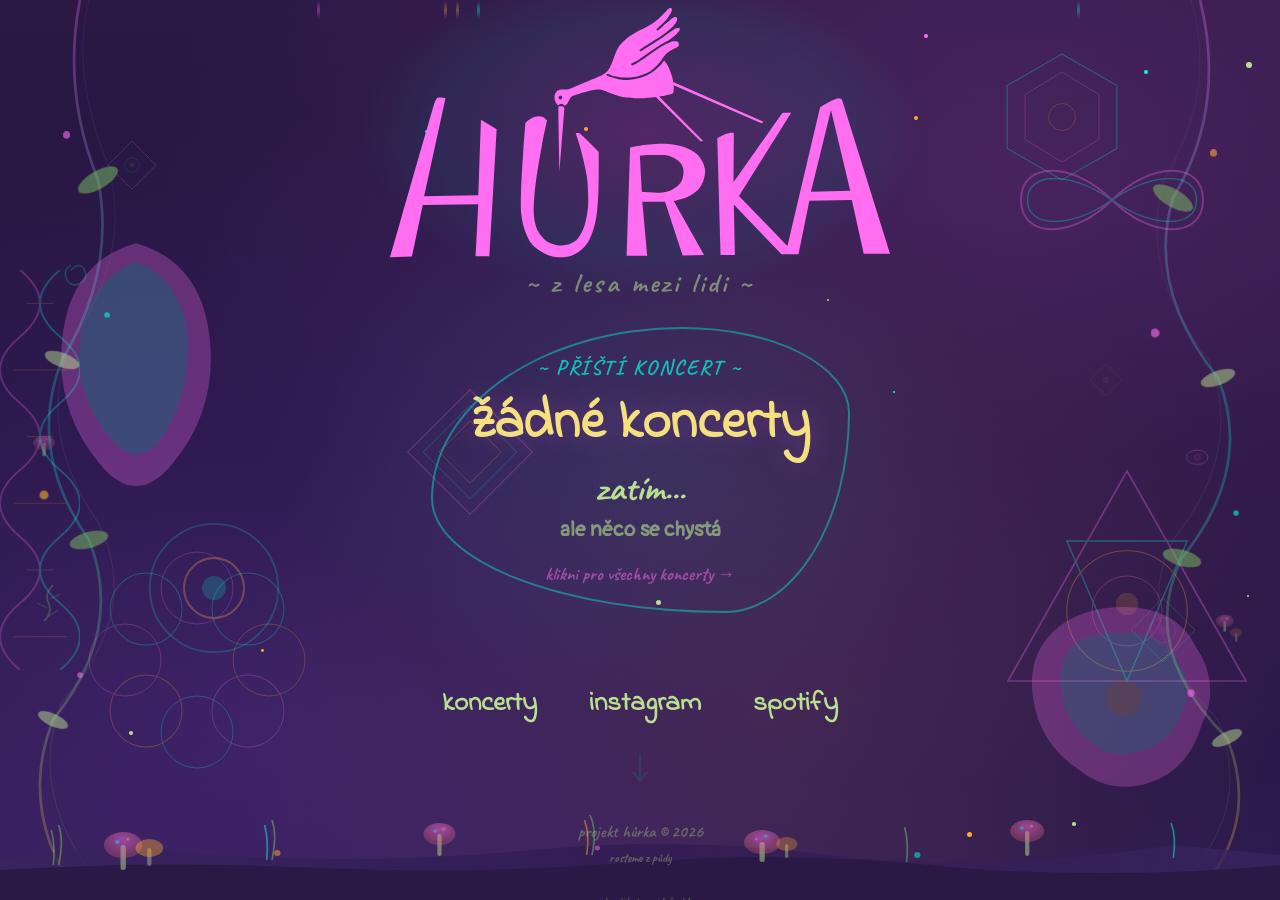
==== index.html @ 73afd03b "Add hurka.svg: Initial SVG file with detailed vector graphics" ====
<!DOCTYPE html>
<html lang="cs">
<head>
<meta charset="UTF-8">
<meta name="viewport" content="width=device-width, initial-scale=1.0">
<title>Projekt Hůrka</title>
<link rel="preconnect" href="https://fonts.googleapis.com">
<link rel="preconnect" href="https://fonts.gstatic.com" crossorigin>
<link href="https://fonts.googleapis.com/css2?family=Pangolin&family=Silkscreen&family=Caveat:wght@400;700&family=Indie+Flower&display=swap" rel="stylesheet">
<link rel="stylesheet" href="base.css">
<link rel="stylesheet" href="index.css">
</head>
<body>

<!-- Loading screen -->
<div class="page-loader" id="loader">
  <svg class="loader-eye" viewBox="0 0 60 60">
    <circle cx="30" cy="30" r="28" fill="none" stroke="#00ffe0" stroke-width="1" opacity="0.5"/>
    <path d="M30 2 A28 28 0 0 1 58 30" fill="none" stroke="#ff6ef0" stroke-width="2"/>
    <circle cx="30" cy="30" r="8" fill="#6a3db8" opacity="0.6"/>
    <circle cx="30" cy="30" r="3" fill="#f0c85a"/>
  </svg>
</div>

<!-- Background layers -->
<div class="bg-layer bg-gradient"></div>

<!-- Fireflies -->
<div class="fireflies" id="fireflies"></div>

<!-- Drips -->
<div id="drips"></div>

<!-- === HALLUCINATION LAYER (static SVGs, motion via CSS trippy-drift) === -->
<div class="hallucinations">

  <!-- Melting blob — left side -->
  <svg class="halluc halluc-blob" viewBox="0 0 120 160" style="top:25%;left:2%;width:220px;">
    <g opacity="0.28">
      <path fill="#ff6ef0" d="M60 10 Q95 20 100 60 Q105 100 80 130 Q60 155 40 130 Q15 100 20 60 Q25 20 60 10Z"/>
      <path fill="#00ffe0" opacity="0.6" d="M60 20 Q85 30 88 60 Q90 90 75 115 Q60 135 45 115 Q25 90 30 60 Q35 30 60 20Z"/>
    </g>
  </svg>

  <!-- Sacred geometry triangle — right side -->
  <svg class="halluc halluc-geometry" viewBox="0 0 200 200" style="top:50%;right:1%;width:280px;">
    <g opacity="0.3">
      <polygon points="100,15 185,165 15,165" fill="none" stroke="#ff6ef0" stroke-width="1.2"/>
      <polygon points="100,165 57,65 143,65" fill="none" stroke="#00ffe0" stroke-width="1"/>
      <circle cx="100" cy="115" r="43" fill="none" stroke="#ffaa30" stroke-width="0.8"/>
      <circle cx="100" cy="115" r="25" fill="none" stroke="#ff6ef0" stroke-width="0.6"/>
      <circle cx="100" cy="110" r="8" fill="#ffaa30" opacity="0.5"/>
    </g>
  </svg>

  <!-- Ripple rings — bottom left (keep 3 animate for the expanding ring effect — this is the signature) -->
  <svg class="halluc halluc-ripple" viewBox="0 0 200 200" style="bottom:18%;left:5%;width:300px;">
    <g opacity="0.3">
      <circle cx="100" cy="100" r="20" fill="none" stroke="#00ffe0" stroke-width="1.2">
        <animate attributeName="r" values="20;95;20" dur="8s" repeatCount="indefinite"/>
        <animate attributeName="opacity" values="0.9;0;0.9" dur="8s" repeatCount="indefinite"/>
      </circle>
      <circle cx="100" cy="100" r="20" fill="none" stroke="#ff6ef0" stroke-width="1.2">
        <animate attributeName="r" values="20;95;20" dur="8s" begin="2.6s" repeatCount="indefinite"/>
        <animate attributeName="opacity" values="0.9;0;0.9" dur="8s" begin="2.6s" repeatCount="indefinite"/>
      </circle>
      <circle cx="100" cy="100" r="20" fill="none" stroke="#ffaa30" stroke-width="1.2">
        <animate attributeName="r" values="20;95;20" dur="8s" begin="5.3s" repeatCount="indefinite"/>
        <animate attributeName="opacity" values="0.9;0;0.9" dur="8s" begin="5.3s" repeatCount="indefinite"/>
      </circle>
      <circle cx="100" cy="100" r="8" fill="#00ffe0" opacity="0.6"/>
    </g>
  </svg>

  <!-- Infinity / lemniscate — mid right (static shape) -->
  <svg class="halluc halluc-infinity" viewBox="0 0 200 100" style="top:15%;right:3%;width:260px;">
    <g opacity="0.3">
      <path fill="none" stroke="#ff6ef0" stroke-width="1.5" d="M30 50 C30 20 70 20 100 50 C130 80 170 80 170 50 C170 20 130 20 100 50 C70 80 30 80 30 50Z"/>
      <path fill="none" stroke="#00ffe0" stroke-width="1" d="M35 50 C35 28 68 28 100 50 C132 72 165 72 165 50 C165 28 132 28 100 50 C68 72 35 72 35 50Z"/>
    </g>
  </svg>

  <!-- Spirograph — center-left (static, rotation via CSS) -->
  <svg class="halluc halluc-spiro" viewBox="0 0 200 200" style="top:60%;left:6%;width:240px;">
    <g opacity="0.25">
      <circle cx="100" cy="40" r="30" fill="none" stroke="#ff6ef0" stroke-width="0.8"/>
      <circle cx="100" cy="40" r="30" fill="none" stroke="#00ffe0" stroke-width="0.8" transform="rotate(45 100 100)"/>
      <circle cx="100" cy="40" r="30" fill="none" stroke="#ffaa30" stroke-width="0.8" transform="rotate(90 100 100)"/>
      <circle cx="100" cy="40" r="30" fill="none" stroke="#ff6ef0" stroke-width="0.8" transform="rotate(135 100 100)"/>
      <circle cx="100" cy="40" r="30" fill="none" stroke="#00ffe0" stroke-width="0.8" transform="rotate(180 100 100)"/>
      <circle cx="100" cy="40" r="30" fill="none" stroke="#ffaa30" stroke-width="0.8" transform="rotate(225 100 100)"/>
      <circle cx="100" cy="40" r="30" fill="none" stroke="#ff6ef0" stroke-width="0.8" transform="rotate(270 100 100)"/>
      <circle cx="100" cy="40" r="30" fill="none" stroke="#00ffe0" stroke-width="0.8" transform="rotate(315 100 100)"/>
    </g>
  </svg>

  <!-- Hexagon — top right (static) -->
  <svg class="halluc halluc-hex" viewBox="0 0 200 200" style="top:3%;right:10%;width:180px;">
    <g opacity="0.28">
      <polygon points="100,30 161,65 161,135 100,170 39,135 39,65" fill="none" stroke="#00ffe0" stroke-width="1.2"/>
      <polygon points="100,50 141,75 141,125 100,150 59,125 59,75" fill="none" stroke="#ff6ef0" stroke-width="0.9"/>
      <circle cx="100" cy="100" r="15" fill="none" stroke="#ffaa30" stroke-width="0.8"/>
    </g>
  </svg>

  <!-- DNA helix — far left (static) -->
  <svg class="halluc halluc-dna" viewBox="0 0 60 300" style="top:30%;left:0%;width:80px;">
    <g opacity="0.25">
      <path fill="none" stroke="#ff6ef0" stroke-width="1.5" d="M15 0 Q45 25 15 50 Q-15 75 15 100 Q45 125 15 150 Q-15 175 15 200 Q45 225 15 250 Q-15 275 15 300"/>
      <path fill="none" stroke="#00ffe0" stroke-width="1.5" d="M45 0 Q15 25 45 50 Q75 75 45 100 Q15 125 45 150 Q75 175 45 200 Q15 225 45 250 Q75 275 45 300"/>
      <line x1="20" y1="25" x2="40" y2="25" stroke="#ffaa30" stroke-width="0.8" opacity="0.7"/>
      <line x1="10" y1="75" x2="50" y2="75" stroke="#ffaa30" stroke-width="0.8" opacity="0.7"/>
      <line x1="20" y1="125" x2="40" y2="125" stroke="#ffaa30" stroke-width="0.8" opacity="0.7"/>
      <line x1="10" y1="175" x2="50" y2="175" stroke="#ffaa30" stroke-width="0.8" opacity="0.7"/>
      <line x1="20" y1="225" x2="40" y2="225" stroke="#ffaa30" stroke-width="0.8" opacity="0.7"/>
      <line x1="10" y1="275" x2="50" y2="275" stroke="#ffaa30" stroke-width="0.8" opacity="0.7"/>
    </g>
  </svg>

  <!-- Amoeba — bottom right (static) -->
  <svg class="halluc halluc-amoeba" viewBox="0 0 200 200" style="bottom:8%;right:2%;width:260px;">
    <g opacity="0.25">
      <path fill="#ff6ef0" d="M100 30 Q140 30 155 60 Q175 90 160 120 Q150 155 120 165 Q90 175 65 155 Q35 135 30 100 Q25 65 50 45 Q70 30 100 30Z"/>
      <path fill="#00ffe0" opacity="0.5" d="M100 50 Q130 50 140 70 Q155 90 145 110 Q135 135 115 140 Q90 148 75 135 Q55 118 52 95 Q48 72 62 58 Q78 48 100 50Z"/>
      <circle cx="100" cy="100" r="14" fill="#ffaa30" opacity="0.5"/>
    </g>
  </svg>

  <!-- Concentric diamonds — mid area (static) -->
  <svg class="halluc halluc-diamonds" viewBox="0 0 200 200" style="top:38%;left:50%;width:220px;margin-left:-280px;">
    <g opacity="0.25">
      <rect x="60" y="60" width="80" height="80" fill="none" stroke="#ff6ef0" stroke-width="1" transform="rotate(45 100 100)"/>
      <rect x="70" y="70" width="60" height="60" fill="none" stroke="#00ffe0" stroke-width="0.8" transform="rotate(45 100 100)"/>
      <rect x="80" y="80" width="40" height="40" fill="none" stroke="#ffaa30" stroke-width="0.8" transform="rotate(45 100 100)"/>
    </g>
  </svg>

</div>

<!-- Third eyes (static shapes, rotation via CSS spiralSpin) -->
<div class="third-eye" style="top: 15%; left: 8%;">
  <svg width="60" height="60" viewBox="0 0 50 50">
    <path d="M25 5 Q35 15 45 25 Q35 35 25 45 Q15 35 5 25 Q15 15 25 5Z" fill="none" stroke="#ff6ef0" stroke-width="0.8"/>
    <circle cx="25" cy="25" r="6" fill="none" stroke="#00ffe0" stroke-width="0.5"/>
    <circle cx="25" cy="25" r="2" fill="#ffaa30" opacity="0.5"/>
  </svg>
</div>

<div class="third-eye" style="bottom: 25%; right: 6%;">
  <svg width="80" height="80" viewBox="0 0 50 50" style="animation-direction: reverse;">
    <path d="M25 5 Q35 15 45 25 Q35 35 25 45 Q15 35 5 25 Q15 15 25 5Z" fill="none" stroke="#00ffe0" stroke-width="0.6"/>
    <circle cx="25" cy="25" r="8" fill="none" stroke="#ff6ef0" stroke-width="0.4"/>
    <circle cx="25" cy="25" r="3" fill="#ff6ef0" opacity="0.35"/>
  </svg>
</div>

<div class="third-eye" style="top: 40%; right: 12%;">
  <svg width="40" height="40" viewBox="0 0 50 50">
    <path d="M25 5 Q35 15 45 25 Q35 35 25 45 Q15 35 5 25 Q15 15 25 5Z" fill="none" stroke="#ffaa30" stroke-width="0.5"/>
    <circle cx="25" cy="25" r="4" fill="#ffaa30" opacity="0.3"/>
  </svg>
</div>

<!-- Vine SVGs (static shapes, sway via CSS) -->
<div class="vine-container vine-left">
  <svg viewBox="0 0 200 1000" xmlns="http://www.w3.org/2000/svg" style="width:100%;height:100%">
    <defs>
      <linearGradient id="vineGrad1" x1="0%" y1="0%" x2="0%" y2="100%">
        <stop offset="0%" stop-color="#ff6ef0" stop-opacity="0.5"/>
        <stop offset="50%" stop-color="#00ffe0" stop-opacity="0.4"/>
        <stop offset="100%" stop-color="#ffaa30" stop-opacity="0.5"/>
      </linearGradient>
      <linearGradient id="vineGrad2" x1="0%" y1="0%" x2="0%" y2="100%">
        <stop offset="0%" stop-color="#6a3db8" stop-opacity="0.4"/>
        <stop offset="100%" stop-color="#7ac460" stop-opacity="0.3"/>
      </linearGradient>
      <radialGradient id="mushGlow" cx="50%" cy="30%" r="60%">
        <stop offset="0%" stop-color="#ff6ef0" stop-opacity="0.6"/>
        <stop offset="100%" stop-color="#e8667a" stop-opacity="0.3"/>
      </radialGradient>
    </defs>
    <path d="M100 0 Q80 100 120 200 Q140 300 80 400 Q40 500 110 600 Q150 700 70 800 Q30 900 100 1000" fill="none" stroke="url(#vineGrad1)" stroke-width="3" opacity="0.6"/>
    <path d="M110 0 Q90 80 130 180 Q160 280 90 380 Q50 480 120 580 Q170 680 80 780 Q40 880 120 980" fill="none" stroke="url(#vineGrad2)" stroke-width="1.5" opacity="0.4"/>
    <g opacity="0.5">
      <ellipse cx="120" cy="200" rx="25" ry="10" fill="#7ac460" transform="rotate(-30 120 200)"/>
      <ellipse cx="80" cy="400" rx="20" ry="8" fill="#b8e090" transform="rotate(20 80 400)"/>
      <ellipse cx="110" cy="600" rx="22" ry="9" fill="#7ac460" transform="rotate(-15 110 600)"/>
      <ellipse cx="70" cy="800" rx="18" ry="7" fill="#b8e090" transform="rotate(25 70 800)"/>
    </g>
    <g opacity="0.6">
      <circle cx="85" cy="150" r="4" fill="#ff6ef0"/>
      <circle cx="130" cy="350" r="3" fill="#00ffe0"/>
      <circle cx="60" cy="550" r="5" fill="#ffaa30"/>
      <circle cx="100" cy="750" r="3" fill="#ff6ef0"/>
    </g>
    <g opacity="0.6" transform="translate(50, 480)">
      <rect x="8" y="12" width="4" height="15" rx="2" fill="#b8e090" opacity="0.6"/>
      <ellipse cx="10" cy="12" rx="12" ry="8" fill="url(#mushGlow)"/>
      <circle cx="6" cy="10" r="1.5" fill="#00ffe0" opacity="0.5"/>
      <circle cx="13" cy="8" r="1" fill="#ffaa30" opacity="0.5"/>
    </g>
    <path d="M90 300 Q100 290 105 300 Q110 310 100 315 Q90 320 85 310 Q80 300 90 295" fill="none" stroke="#00ffe0" stroke-width="1" opacity="0.4"/>
    <g opacity="0.4" transform="translate(60,650)">
      <path d="M0 40 Q10 30 5 20 Q0 10 10 0" fill="none" stroke="#7ac460" stroke-width="1.5"/>
      <path d="M5 35 L15 28" fill="none" stroke="#7ac460" stroke-width="0.8"/>
      <path d="M3 25 L-8 20" fill="none" stroke="#7ac460" stroke-width="0.8"/>
      <path d="M7 15 L18 10" fill="none" stroke="#7ac460" stroke-width="0.8"/>
    </g>
  </svg>
</div>

<div class="vine-container vine-right">
  <svg viewBox="0 0 200 1000" xmlns="http://www.w3.org/2000/svg" style="width:100%;height:100%">
    <path d="M100 0 Q130 120 70 220 Q40 320 120 420 Q160 520 80 620 Q30 720 130 820 Q170 920 90 1000" fill="none" stroke="url(#vineGrad1)" stroke-width="3" opacity="0.6"/>
    <path d="M90 0 Q120 100 60 200 Q30 300 110 400 Q150 500 70 600 Q20 700 120 800 Q160 900 80 980" fill="none" stroke="url(#vineGrad2)" stroke-width="1.5" opacity="0.35"/>
    <g opacity="0.5">
      <ellipse cx="70" cy="220" rx="25" ry="10" fill="#7ac460" transform="rotate(30 70 220)"/>
      <ellipse cx="120" cy="420" rx="20" ry="8" fill="#b8e090" transform="rotate(-20 120 420)"/>
      <ellipse cx="80" cy="620" rx="22" ry="9" fill="#7ac460" transform="rotate(15 80 620)"/>
      <ellipse cx="130" cy="820" rx="18" ry="7" fill="#b8e090" transform="rotate(-25 130 820)"/>
    </g>
    <g opacity="0.6">
      <circle cx="115" cy="170" r="4" fill="#ffaa30"/>
      <circle cx="50" cy="370" r="5" fill="#ff6ef0"/>
      <circle cx="140" cy="570" r="3" fill="#00ffe0"/>
      <circle cx="90" cy="770" r="4" fill="#ff6ef0"/>
    </g>
    <g opacity="0.6" transform="translate(120, 680)">
      <rect x="6" y="10" width="3" height="12" rx="1.5" fill="#b8e090" opacity="0.6"/>
      <ellipse cx="7.5" cy="10" rx="10" ry="7" fill="url(#mushGlow)"/>
      <circle cx="4" cy="8" r="1" fill="#00ffe0" opacity="0.5"/>
      <circle cx="10" cy="7" r="1.5" fill="#ffaa30" opacity="0.5"/>
    </g>
    <g opacity="0.4" transform="translate(135, 695)">
      <rect x="4" y="8" width="2.5" height="10" rx="1" fill="#b8e090" opacity="0.6"/>
      <ellipse cx="5" cy="8" rx="7" ry="5" fill="#ffaa30" opacity="0.35"/>
    </g>
    <g opacity="0.3" transform="translate(85, 500)">
      <ellipse cx="12" cy="8" rx="12" ry="8" fill="none" stroke="#ff6ef0" stroke-width="1"/>
      <circle cx="12" cy="8" r="4" fill="#ff6ef0" opacity="0.3"/>
      <circle cx="12" cy="8" r="1.5" fill="#2a1845"/>
    </g>
  </svg>
</div>

<!-- Bottom mushroom garden (static) -->
<div class="mushroom-garden">
  <svg viewBox="0 0 1200 120" xmlns="http://www.w3.org/2000/svg" preserveAspectRatio="none" style="width:100%;height:100%;display:block">
    <defs>
      <radialGradient id="mushGlow2" cx="50%" cy="30%" r="60%">
        <stop offset="0%" stop-color="#ff6ef0" stop-opacity="0.5"/>
        <stop offset="100%" stop-color="#e8667a" stop-opacity="0.3"/>
      </radialGradient>
      <linearGradient id="groundGrad" x1="0%" y1="0%" x2="100%" y2="0%">
        <stop offset="0%" stop-color="#3a2560" stop-opacity="0.8"/>
        <stop offset="50%" stop-color="#2e1a50" stop-opacity="0.7"/>
        <stop offset="100%" stop-color="#3a2560" stop-opacity="0.8"/>
      </linearGradient>
    </defs>
    <path d="M0 80 Q100 60 200 75 Q350 85 500 70 Q650 55 800 78 Q950 90 1100 65 L1200 75 L1200 120 L0 120Z" fill="url(#groundGrad)"/>
    <path d="M0 90 Q150 80 300 88 Q450 95 600 82 Q750 70 900 88 Q1050 100 1200 85 L1200 120 L0 120Z" fill="#2a1845"/>
    <g transform="translate(100, 50)">
      <rect x="13" y="15" width="5" height="25" rx="2.5" fill="#b8e090" opacity="0.5"/>
      <ellipse cx="15.5" cy="15" rx="18" ry="13" fill="url(#mushGlow2)"/>
      <circle cx="10" cy="12" r="2" fill="#00ffe0" opacity="0.4"/>
      <circle cx="20" cy="9" r="1.5" fill="#ffaa30" opacity="0.4"/>
    </g>
    <g transform="translate(130, 58)">
      <rect x="8" y="10" width="4" height="18" rx="2" fill="#b8e090" opacity="0.4"/>
      <ellipse cx="10" cy="10" rx="13" ry="9" fill="#ffaa30" opacity="0.4"/>
    </g>
    <g transform="translate(400, 42)">
      <rect x="10" y="12" width="4" height="22" rx="2" fill="#b8e090" opacity="0.5"/>
      <ellipse cx="12" cy="12" rx="15" ry="11" fill="url(#mushGlow2)"/>
      <circle cx="8" cy="9" r="1.5" fill="#00ffe0" opacity="0.4"/>
      <circle cx="16" cy="7" r="2" fill="#ffaa30" opacity="0.3"/>
    </g>
    <g transform="translate(700, 48)">
      <rect x="12" y="14" width="5" height="20" rx="2.5" fill="#b8e090" opacity="0.5"/>
      <ellipse cx="14.5" cy="14" rx="17" ry="12" fill="url(#mushGlow2)"/>
      <circle cx="9" cy="11" r="1.5" fill="#ff6ef0" opacity="0.4"/>
      <circle cx="18" cy="8" r="2" fill="#00ffe0" opacity="0.3"/>
    </g>
    <g transform="translate(730, 56)">
      <rect x="6" y="8" width="3" height="14" rx="1.5" fill="#b8e090" opacity="0.4"/>
      <ellipse cx="7.5" cy="8" rx="10" ry="7" fill="#ffaa30" opacity="0.3"/>
    </g>
    <g transform="translate(950, 38)">
      <rect x="11" y="13" width="4" height="25" rx="2" fill="#b8e090" opacity="0.5"/>
      <ellipse cx="13" cy="13" rx="16" ry="11" fill="url(#mushGlow2)"/>
      <circle cx="8" cy="10" r="2" fill="#00ffe0" opacity="0.3"/>
      <circle cx="17" cy="8" r="1.5" fill="#ffaa30" opacity="0.4"/>
    </g>
    <g fill="none" stroke-width="1.5" opacity="0.5">
      <path d="M50 85 Q52 65 48 50" stroke="#7ac460"/>
      <path d="M55 85 Q60 60 55 45" stroke="#7ac460"/>
      <path d="M250 80 Q252 60 248 45" stroke="#00ffe0"/>
      <path d="M255 80 Q260 55 255 40" stroke="#7ac460"/>
      <path d="M550 75 Q553 55 548 40" stroke="#ffaa30"/>
      <path d="M555 75 Q560 50 553 35" stroke="#7ac460"/>
      <path d="M850 82 Q852 62 848 47" stroke="#7ac460"/>
      <path d="M1100 78 Q1103 58 1098 43" stroke="#00ffe0"/>
    </g>
    <g opacity="0.5">
      <circle cx="260" cy="73" r="3" fill="#ffaa30"/>
      <circle cx="560" cy="68" r="2.5" fill="#ff6ef0"/>
      <circle cx="860" cy="75" r="3" fill="#00ffe0"/>
    </g>
  </svg>
</div>

<!-- MAIN CONTENT -->
<div class="main-content">
  <!-- Decorative top SVG (static) -->
  <svg class="decorative-top" width="140" height="50" viewBox="0 0 140 50" style="opacity:0.35; animation: fadeInUp 1s ease-out;">
    <path d="M10 25 Q35 8 70 25 Q105 42 130 25" fill="none" stroke="#ff6ef0" stroke-width="1.5"/>
    <circle cx="70" cy="25" r="4" fill="none" stroke="#00ffe0" stroke-width="0.8"/>
    <circle cx="70" cy="25" r="2" fill="#ffaa30" opacity="0.5"/>
    <path d="M30 18 Q35 12 40 18" fill="none" stroke="#6a3db8" stroke-width="1"/>
    <path d="M100 18 Q105 12 110 18" fill="none" stroke="#6a3db8" stroke-width="1"/>
  </svg>

  <!-- Logo -->
  <div class="logo-wrapper">
    <div class="logo-glow"></div>
    <svg class="logo-svg" viewBox="0 0 1847 922" xmlns="http://www.w3.org/2000/svg" fill-rule="evenodd" role="img" aria-label="Projekt Hůrka">
      <g transform="translate(-102,-368.968)">
        <path d="M989,884L976,1284L1052,1284L1034,1085L1118,1085L1183,1283L1262,1281L1150,1082C1150,1082 1188.167,1072.833 1203,1066C1216.269,1059.887 1230.5,1048.669 1239,1041C1245.39,1035.234 1250.02,1027.615 1254,1019.984C1258,1012.314 1261,1003.148 1263,994.984C1264.917,987.158 1266.483,979.042 1266,971C1265.5,962.669 1263.247,953.28 1260,945C1256.667,936.5 1251.333,927 1246,920C1240.998,913.435 1234.695,907.826 1228,903C1220.833,897.833 1211.667,893 1203,889C1194.333,885 1185.276,881.464 1176,879C1165.333,876.167 1151.505,873.087 1139,872C1123.667,870.667 1100.667,870.5 1084,871C1068.948,871.452 1053.92,872.958 1039,875C1023.167,877.167 989,884 989,884ZM1025,914L1032,1048C1032,1048 1078.833,1052 1097,1051C1111.948,1050.177 1127.667,1048.5 1141,1042C1154.333,1035.5 1169.5,1024.5 1177,1012C1184.5,999.5 1187.167,979.667 1186,967C1184.933,955.421 1178.376,944.066 1170,936C1161,927.333 1141.667,919 1132,915C1125.771,912.422 1118.735,912.285 1112,912C1100.167,911.5 1075.5,911.667 1061,912C1048.985,912.276 1025,914 1025,914Z"/>
        <path d="M602,794C602,794 597,859.5 595,888C593.199,913.658 591.463,939.321 590,965C588.5,991.333 586.667,1019.833 586,1046C585.355,1071.325 584.167,1099.5 586,1122C587.625,1141.939 591.333,1162.5 597,1181C602.551,1199.122 610.5,1219 620,1233C628.739,1245.878 641.833,1256.5 654,1265C665.854,1273.282 679.5,1279.833 693,1284C706.5,1288.167 721.167,1290.333 735,1290C748.833,1289.667 763.333,1287 776,1282C788.667,1277 800.774,1269.237 811,1260C821.333,1250.667 831.242,1238.797 838,1226C845.833,1211.167 853.167,1188.833 858,1171C862.602,1154.022 865.116,1136.49 867,1119C869.333,1097.333 871.07,1067.037 872,1041C873,1013 872.833,974.5 873,951C873.121,934 873,900 873,900C873,900 818.833,845.5 806,834C803.408,831.678 799,831.5 796,831C793.37,830.562 788,831 788,831C788,831 800.711,869.46 806,889C812,911.167 819.667,942.833 824,964C827.517,981.181 830.634,998.516 832,1016C833.667,1037.333 834.667,1071 834,1092C833.467,1108.778 830.833,1126.833 828,1142C825.402,1155.909 821,1172 817,1183C813.79,1191.827 809.167,1200.167 804,1208C798.833,1215.833 793.167,1224.167 786,1230C778.833,1235.833 761,1243 761,1243C761,1243 745.667,1245.833 738,1246C730.333,1246.167 722.527,1245.602 715,1244C707.167,1242.333 698.476,1239.901 691,1236C683.333,1232 675.412,1226.412 669,1220C662,1213 654.167,1203.5 649,1194C643.833,1184.5 640.477,1173.681 638,1163C635.333,1151.5 633.408,1137.769 633,1125C632.5,1109.333 633.626,1087.628 635,1069C636.5,1048.667 638.807,1024.892 642,1003C646.667,971 656.333,913.5 663,877C668.685,845.875 682,784 682,784C682,784 671.5,774.5 666,772C660.762,769.619 654.746,768.689 649,769C642.833,769.333 635,771.5 629,774C623.194,776.419 617.5,780.667 613,784C609.018,786.95 602,794 602,794Z"/>
        <path d="M307,702C307,702 290.5,699.667 285,700C280.98,700.244 276.516,700.855 274,704C270.667,708.167 267.059,716.985 265,724C236.333,821.667 102,1290 102,1290L183,1287L223,1097L428,1094L418,1286L469,1286L496,817L438,782L428,1061L228,1064L307,702Z"/>
        <path d="M1311,850L1323,1281L1376,1281L1372,1095L1548,1279L1611,1279L1651,1081L1808,1078L1852,1277L1949,1277L1772,709C1772,709 1769.909,704.955 1768,704C1766,703 1762.687,703 1760,703C1757.167,703 1753.864,703.045 1751,704C1745.5,705.833 1734.7,710.022 1727,714C1717,719.167 1691,735 1691,735L1570,1248L1391,1063L1584,756L1556,756C1556,756 1553.165,756.272 1552,757C1550.667,757.833 1549.089,759.46 1548,761C1517.833,803.667 1371,1013 1371,1013L1372,829.5L1361,829.5C1361,829.5 1351.571,831.503 1347,833C1342.167,834.583 1336.87,836.701 1332,839C1326,841.833 1311,850 1311,850ZM1731,746L1657,1048L1802,1044L1731,746Z"/>
        <path d="M728,975C728,975 723.667,776.5 724,736C724.02,733.596 728.167,732.667 730,732C731.566,731.43 733.342,731.834 735,732C736.667,732.167 738.5,732.333 740,733C741.5,733.667 743,734.833 744,736C744.97,737.132 746.1,738.513 746,740C743.333,779.833 728,975 728,975Z"/>
        <path d="M734,670C731.164,670.5 726.815,671.667 723.982,673C721.392,674.219 718.94,675.895 717,678C715.003,680.167 713.167,683.167 712,686C710.833,688.833 710.322,691.944 710,695C709.667,698.167 709.5,701.833 710,705C710.493,708.124 712,711.333 713,714C713.891,716.377 714.524,718.934 716,721C717.667,723.333 720.667,727.5 723,728C725.333,728.5 728.167,724.667 730,724C731.253,723.544 732.671,723.889 734,724C736,724.167 739.667,724 742,725C744.333,726 745.474,730.631 748,730C750.667,729.333 755.405,724.657 758,721C761.667,715.833 766.333,703.833 770,699C772.459,695.758 776.182,693.407 780,692C789.5,688.5 813.5,681.5 827,678C838.201,675.096 851.667,672.167 861,671C868.277,670.09 875.879,669.249 883,671C893.167,673.5 910.167,681.833 922,686C932.541,689.712 944,693.667 954,696C963.181,698.142 973.5,699 982,700C989.643,700.899 997.309,701.739 1005,702C1014.833,702.333 1029.015,702.607 1041,702C1054.167,701.333 1084,698 1084,698L1249,861L1257,861L1257,858L1096,696C1096,696 1114.667,692.833 1123,691C1130.738,689.298 1141.5,688.333 1146,685C1149.9,682.111 1149.379,675.814 1150,671C1150.667,665.833 1150,654 1150,654L1474,795L1482,789L1148,642C1148,642 1146.316,631.264 1145,626C1143.667,620.667 1141.975,615.227 1140,610C1137.167,602.5 1132.333,588.833 1128,581C1124.321,574.349 1114,563 1114,563C1114,563 1107.732,572.646 1104,577C1100,581.667 1094.667,586.667 1090,591C1085.496,595.182 1080.956,599.365 1076,603C1071,606.667 1065.5,610 1060,613C1054.502,615.999 1048.781,618.591 1043,621C1037,623.5 1030.508,626.21 1024,628C1017.333,629.833 1010.051,630.972 1003,632C995,633.167 983.167,634.667 976,635C970.662,635.248 965.307,634.624 960,634C954.333,633.333 947.917,632.409 942,631C935,629.333 924.5,626.167 918,624C912.891,622.297 905.667,619.667 903,618C901.835,617.272 901.333,614.833 902,614C902.667,613.167 905.337,612.65 907,613C910.167,613.667 916.5,616.667 921,618C925.264,619.263 929.662,620.02 934,621C939.167,622.167 946.333,624.167 952,625C957.287,625.777 962.658,625.847 968,626C973.833,626.167 980.675,626.333 987,626C993.333,625.667 999.78,625.368 1006,624C1014.333,622.167 1027.5,618.5 1037,615C1045.957,611.7 1055.833,607.333 1063,603C1069.282,599.202 1074.667,593.833 1080,589C1085.24,584.252 1090.5,579.167 1095,574C1099.379,568.973 1103,563.333 1107,558C1111,552.667 1114.667,546.667 1119,542C1123.182,537.496 1128.167,533.5 1133,530C1137.723,526.58 1143.333,523.5 1148,521C1152.207,518.746 1157.667,517 1161,515C1163.635,513.419 1166.667,511 1168,509C1169.125,507.313 1169,505 1169,503C1169,501 1169,498.667 1168,497C1167,495.333 1164.97,493.821 1163,493C1161,492.167 1158.353,492.138 1156,492C1153.167,491.833 1149.274,491.376 1146,492C1142.5,492.667 1138.611,494.523 1135,496C1131.333,497.5 1127.562,499.12 1124,501C1118,504.167 1105.667,511 1099,515C1093.847,518.092 1088.975,521.63 1084,525C1078.833,528.5 1073.333,532.333 1068,536C1062.667,539.667 1057,543.5 1052,547C1047.302,550.289 1042.333,554 1038,557C1034.047,559.736 1030,562.333 1026,565C1021.5,568 1015.333,572.5 1011,575C1007.511,577.013 1002.667,579 1000,580C998.409,580.597 996.167,581.333 995,581C993.844,580.67 993.167,579.167 993,578C992.833,576.833 992.966,574.905 994,574C995.333,572.833 998.7,572.074 1001,571C1003.5,569.833 1006.411,568.479 1009,567C1012.5,565 1018.167,561.5 1022,559C1025.408,556.777 1028.689,554.365 1032,552C1035.5,549.5 1039.278,546.589 1043,544C1046.833,541.333 1051,538.667 1055,536C1059,533.333 1063.167,530.667 1067,528C1070.722,525.411 1074.228,522.515 1078,520C1082,517.333 1086.833,514.667 1091,512C1095.049,509.409 1099.333,506.333 1103,504C1106.28,501.913 1109.587,499.861 1113,498C1116.667,496 1121.167,494.167 1125,492C1128.784,489.861 1132.409,487.448 1136,485C1139.667,482.5 1143.43,479.794 1147,477C1150.833,474 1155.833,470 1159,467C1161.572,464.563 1163.848,461.815 1166,459C1168.167,456.167 1171,452.5 1172,450C1172.743,448.143 1172.667,445.167 1172,444C1171.333,442.833 1169.374,443 1168,443C1166,443 1162.563,443.191 1160,444C1156.833,445 1152.465,446.947 1149,449C1144.5,451.667 1138.288,456.268 1133,460C1127.333,464 1121.076,468.773 1115,473C1107.333,478.333 1096.457,485.853 1087,492C1073.667,500.667 1044.833,518.833 1035,525C1032.723,526.428 1029.667,528.5 1028,529C1026.99,529.303 1025.667,528.667 1025,528C1024.333,527.333 1023.529,525.943 1024,525C1024.667,523.667 1027.05,521.324 1029,520C1037.833,514 1064.5,497 1077,489C1085.958,483.267 1096,477.333 1104,472C1111.158,467.228 1118.342,462.447 1125,457C1132.333,451 1142.167,442.167 1148,436C1152.581,431.157 1157.5,424.5 1160,420C1161.846,416.678 1163,411.833 1163,409C1163,406.764 1161.5,404.167 1160,403C1158.5,401.833 1155.983,401.575 1154,402C1151.667,402.5 1148.407,404.241 1146,406C1141.667,409.167 1134,416 1128,421C1122,426 1115,431.667 1110,436C1105.899,439.554 1101.167,444.333 1098,447C1095.807,448.847 1092.833,451.333 1091,452C1089.708,452.47 1087.667,451.833 1087,451C1086.333,450.167 1086.284,448.125 1087,447C1088.167,445.167 1091.631,442.297 1094,440C1099.674,434.5 1114.711,420.833 1121.044,414C1125.253,409.459 1129.007,403.167 1132,399C1134.374,395.695 1137.167,392.333 1139,389C1140.73,385.854 1142.333,381.667 1143,379C1143.485,377.06 1143.333,374.5 1143,373C1142.739,371.827 1142.043,370.596 1141,370C1139.833,369.333 1137.5,368.833 1136,369C1134.518,369.165 1133.206,370.123 1132,371C1130.167,372.333 1127.173,374.827 1125,377C1121.333,380.667 1115,387.833 1110,393C1105.083,398.081 1100.302,403.322 1095,408C1089.333,413 1082.667,418.454 1076,423C1068.667,428 1059.525,433.335 1051,438C1042.167,442.833 1032.167,447.014 1023,452C1013.5,457.167 1002.5,463.5 994,469C986.387,473.926 978.167,479.833 972,485C966.58,489.541 961.602,494.631 957,500C952,505.833 946,513 942,520C938.069,526.879 935.667,535.167 933,542C930.546,548.288 928.454,554.712 926,561C923.333,567.833 919.833,577 917,583C914.705,587.86 911.5,593.333 909,597C907.004,599.928 904.333,602.667 902,605C899.827,607.173 897.511,609.228 895,611C892.167,613 888.519,615.348 885,617C876.833,620.833 856.167,629.667 846,634C838.711,637.107 831.323,639.975 824,643C816.333,646.167 808.011,649.694 800,653C789.5,657.333 770.833,666.167 761,669C754.586,670.848 745.5,669.833 741,670C738.668,670.086 736.298,669.595 734,670ZM732,693C733.333,693 735.028,693.028 736,694C737,695 738,697.205 738,699C738,700.833 737,703.667 736,705C735.106,706.193 733.483,707.148 732,707C730.333,706.833 727.167,705.5 726,704C724.833,702.5 724.667,699.667 725,698C725.327,696.366 726.833,694.833 728,694C729.118,693.201 730.667,693 732,693Z"/>
      </g>
    </svg>
  </div>

  <div class="tagline">~ z lesa mezi lidi ~</div>

  <!-- Next concert -->
  <a href="concerts.html" class="next-concert" id="nextConcert">
    <div class="concert-border"></div>
    <div class="concert-label">~ příští koncert ~</div>
    <div class="concert-title" id="concertTitle">načítám...</div>
    <div class="concert-date" id="concertDate"></div>
    <div class="concert-venue" id="concertVenue"></div>
    <div class="concert-cta">klikni pro všechny koncerty →</div>
  </a>

  <!-- Decorative separator (static) -->
  <svg class="decorative-separator" width="220" height="70" viewBox="0 0 220 70" style="opacity:0.25; margin: 2vh 0; animation: fadeInUp 2.2s ease-out;">
    <path d="M10 35 Q55 12 110 35 Q165 58 210 35" fill="none" stroke="#ff6ef0" stroke-width="1"/>
    <path d="M30 35 Q75 52 110 35 Q145 18 190 35" fill="none" stroke="#00ffe0" stroke-width="0.8"/>
    <circle cx="110" cy="35" r="6" fill="none" stroke="#ffaa30" stroke-width="0.8"/>
    <circle cx="110" cy="35" r="2.5" fill="#ff6ef0" opacity="0.4"/>
    <g transform="translate(105, 12)">
      <rect x="4" y="6" width="2" height="8" rx="1" fill="#b8e090" opacity="0.5"/>
      <ellipse cx="5" cy="6" rx="6" ry="4" fill="#ff6ef0" opacity="0.4"/>
    </g>
  </svg>

  <!-- Nav links -->
  <nav class="nav-links">
    <a href="concerts.html">koncerty</a>
    <a href="https://www.instagram.com/projekthurka/" target="_blank">instagram</a>
    <a href="https://open.spotify.com/artist/5JVcwRxsRTyY88PN6fzbW0?si=engINQAzRiaCq-pbFrtK6Q" target="_blank">spotify</a>
  </nav>

  <!-- Scroll hint -->
  <div class="scroll-hint">
    <svg width="30" height="40" viewBox="0 0 30 40" opacity="0.4">
      <path d="M15 5 L15 30" stroke="#00ffe0" stroke-width="1.5" fill="none"/>
      <path d="M8 23 L15 32 L22 23" stroke="#00ffe0" stroke-width="1.5" fill="none"/>
    </svg>
  </div>

  <div class="footer-zone">
    <p>projekt hůrka © 2026</p>
    <p style="margin-top: 8px; font-size: 0.8rem;">rosteme z půdy</p>
  </div>

  <div class="footer-credit">
    <p>vytvořil <a href="https://vincentsmid.xyz" target="_blank">vincent šmíd</a></p>
  </div>
</div>

<script>
// === FIREFLIES (reduced count) ===
const firefliesContainer = document.getElementById('fireflies');
const fireflyColors = ['#ff6ef0', '#00ffe0', '#ffaa30', '#f5e080', '#b8e090'];
for (let i = 0; i < 14; i++) {
  const ff = document.createElement('div');
  ff.className = 'firefly';
  ff.style.left = Math.random() * 100 + '%';
  ff.style.top = Math.random() * 100 + '%';
  ff.style.animationDelay = Math.random() * 5 + 's';
  ff.style.animationDuration = (4 + Math.random() * 4) + 's, ' + (8 + Math.random() * 6) + 's';
  ff.style.background = fireflyColors[Math.floor(Math.random() * fireflyColors.length)];
  ff.style.width = (2 + Math.random() * 4) + 'px';
  ff.style.height = ff.style.width;
  firefliesContainer.appendChild(ff);
}

// === DRIPS (reduced count) ===
const dripsContainer = document.getElementById('drips');
const dripColors = ['#ff6ef0', '#00ffe0', '#ffaa30', '#b8e090'];
for (let i = 0; i < 5; i++) {
  const drip = document.createElement('div');
  drip.className = 'drip';
  drip.style.left = (10 + Math.random() * 80) + '%';
  drip.style.animationDelay = Math.random() * 8 + 's';
  drip.style.animationDuration = (5 + Math.random() * 5) + 's';
  const color = dripColors[Math.floor(Math.random() * dripColors.length)];
  drip.style.background = `linear-gradient(to bottom, transparent, ${color}, transparent)`;
  dripsContainer.appendChild(drip);
}

// === LOADING ===
window.addEventListener('load', () => {
  setTimeout(() => {
    document.getElementById('loader').classList.add('hidden');
  }, 600);
});

// === CONCERT LOADING ===
async function loadNextConcert() {
  try {
    const response = await fetch('concerts.md');
    const text = await response.text();
    const concerts = parseConcerts(text);
    const now = new Date();
    const upcoming = concerts.filter(c => c.date >= now);
    if (upcoming.length > 0) {
      const next = upcoming[0];
      document.getElementById('concertTitle').textContent = next.title;
      document.getElementById('concertDate').textContent = formatDate(next.date);
      document.getElementById('concertVenue').textContent = next.venue + (next.city ? ', ' + next.city : '');
    } else {
      document.getElementById('concertTitle').textContent = 'žádné koncerty';
      document.getElementById('concertDate').textContent = 'zatím...';
      document.getElementById('concertVenue').textContent = 'ale něco se chystá';
    }
  } catch (e) {
    document.getElementById('concertTitle').textContent = 'Křest alba';
    document.getElementById('concertDate').textContent = '4. 4. 2026';
    document.getElementById('concertVenue').textContent = 'Kamina Boat, Praha';
  }
}

function parseConcerts(md) {
  const concerts = [];
  const blocks = md.split(/^---$/m).filter(b => b.trim());
  for (const block of blocks) {
    const concert = {};
    const lines = block.trim().split('\n');
    for (const line of lines) {
      const match = line.match(/^(\w+):\s*(.+)$/);
      if (match) {
        const key = match[1].toLowerCase();
        const val = match[2].trim();
        if (key === 'date') concert.date = new Date(val);
        else if (key === 'title' || key === 'název') concert.title = val;
        else if (key === 'venue' || key === 'místo') concert.venue = val;
        else if (key === 'city' || key === 'město') concert.city = val;
        else if (key === 'price' || key === 'vstupné') concert.price = val;
        else if (key === 'time' || key === 'čas') concert.time = val;
        else if (key === 'bands' || key === 'kapely') concert.bands = val;
        else if (key === 'link' || key === 'odkaz') concert.link = val;
      }
    }
    if (concert.date && concert.title) concerts.push(concert);
  }
  concerts.sort((a, b) => a.date - b.date);
  return concerts;
}

function formatDate(d) {
  const days = ['neděle', 'pondělí', 'úterý', 'středa', 'čtvrtek', 'pátek', 'sobota'];
  const months = ['ledna', 'února', 'března', 'dubna', 'května', 'června',
                  'července', 'srpna', 'září', 'října', 'listopadu', 'prosince'];
  return `${days[d.getDay()]} ${d.getDate()}. ${months[d.getMonth()]} ${d.getFullYear()}`;
}

loadNextConcert();

// === CURSOR TRAIL (lightweight pool) ===
(function() {
  const colors = ['#ff6ef0', '#00ffe0', '#ffaa30', '#f5e080'];
  const pool = [];
  const poolSize = 12;
  let idx = 0;
  let lastX = 0, lastY = 0;
  for (let i = 0; i < poolSize; i++) {
    const dot = document.createElement('div');
    dot.className = 'cursor-trail';
    document.body.appendChild(dot);
    pool.push(dot);
  }
  document.addEventListener('mousemove', function(e) {
    const dx = e.clientX - lastX, dy = e.clientY - lastY;
    if (dx * dx + dy * dy < 64) return; // throttle: skip if moved < 8px
    lastX = e.clientX; lastY = e.clientY;
    const dot = pool[idx % poolSize];
    idx++;
    dot.style.background = colors[idx % colors.length];
    dot.style.left = e.clientX - 4 + 'px';
    dot.style.top = e.clientY - 4 + 'px';
    dot.style.opacity = '0.6';
    dot.style.transform = 'scale(1)';
    setTimeout(function() { dot.style.opacity = '0'; }, 50);
  });
})();
</script>
</body>
</html>
---- base.css ----
/* === SHARED BASE — variables, resets, background, fireflies === */

:root {
  --moss: #7ac460;
  --deep-forest: #2a4e22;
  --mushroom: #e8667a;
  --fairy-gold: #f0c85a;
  --lichen: #b8e090;
  --night-purple: #6a3db8;
  --spore: #f5e080;
  --bg: #2a1845;
  --acid-pink: #ff6ef0;
  --acid-cyan: #00ffe0;
  --acid-orange: #ffaa30;
}

* { margin: 0; padding: 0; box-sizing: border-box; }

/* === SHARED KEYFRAMES (transform/opacity only = GPU composited) === */
@keyframes sway { 0%, 100% { transform: rotate(-2deg); } 50% { transform: rotate(2deg); } }
@keyframes float { 0%, 100% { transform: translateY(0); } 50% { transform: translateY(-10px); } }
@keyframes fadeInUp { from { opacity: 0; transform: translateY(30px); } to { opacity: 1; transform: translateY(0); } }
@keyframes morphBlob {
  0%, 100% { border-radius: 60% 40% 30% 70% / 60% 30% 70% 40%; }
  50% { border-radius: 40% 60% 50% 50% / 50% 50% 40% 60%; }
}
@keyframes pulse {
  0%, 100% { opacity: 0.3; transform: scale(1); }
  50% { opacity: 0.9; transform: scale(1.2); }
}
@keyframes breathe { 0%, 100% { transform: scale(1); } 50% { transform: scale(1.05); } }
@keyframes color-cycle {
  0%, 100% { color: var(--acid-pink); }
  33% { color: var(--acid-cyan); }
  66% { color: var(--acid-orange); }
}
@keyframes trippy-drift {
  0%, 100% { transform: translate(0, 0) scale(1) rotate(0deg); }
  50% { transform: translate(8px, -6px) scale(1.05) rotate(2deg); }
}
@keyframes wobble {
  0%, 100% { transform: rotate(0deg); }
  50% { transform: rotate(4deg); }
}

/* === BODY === */
body {
  background: var(--bg);
  color: var(--lichen);
  font-family: 'Pangolin', cursive;
  overflow-x: hidden;
  min-height: 100vh;
  cursor: url("data:image/svg+xml,%3Csvg xmlns='http://www.w3.org/2000/svg' width='24' height='24' viewBox='0 0 24 24'%3E%3Cellipse cx='12' cy='12' rx='11' ry='8' fill='none' stroke='%23ff6ef0' stroke-width='1.2'/%3E%3Ccircle cx='12' cy='12' r='4' fill='none' stroke='%2300ffe0' stroke-width='0.8'/%3E%3Ccircle cx='12' cy='12' r='1.5' fill='%23ffaa30'/%3E%3C/svg%3E") 12 12, crosshair;
}

/* === CURSOR TRAIL === */
.cursor-trail {
  position: fixed;
  pointer-events: none;
  z-index: 9998;
  width: 8px;
  height: 8px;
  border-radius: 50%;
  opacity: 0;
  will-change: transform, opacity;
  transition: opacity 0.6s ease-out;
}

/* === BACKGROUND GRADIENT (static — no animation) === */
.bg-layer {
  position: fixed;
  inset: 0;
  pointer-events: none;
  z-index: 0;
}

.bg-gradient {
  position: fixed;
  inset: 0;
  background:
    radial-gradient(ellipse at 20% 80%, rgba(140, 80, 220, 0.2) 0%, transparent 60%),
    radial-gradient(ellipse at 80% 20%, rgba(255, 110, 240, 0.15) 0%, transparent 60%),
    radial-gradient(ellipse at 50% 50%, rgba(0, 255, 224, 0.08) 0%, transparent 40%),
    radial-gradient(ellipse at 60% 80%, rgba(255, 170, 48, 0.08) 0%, transparent 50%),
    linear-gradient(180deg, #2a1845 0%, #231440 50%, #2e1a50 100%);
  pointer-events: none;
  z-index: 0;
}

/* === FIREFLIES (transform + opacity only) === */
.fireflies {
  position: fixed;
  inset: 0;
  pointer-events: none;
  z-index: 2;
}

.firefly {
  position: absolute;
  width: 5px;
  height: 5px;
  border-radius: 50%;
  will-change: transform, opacity;
  animation: pulse 4s ease-in-out infinite, float 10s ease-in-out infinite;
}
---- index.css ----
/* index.css — page-specific styles (base.css loaded first) */

@keyframes swayReverse {
  0%, 100% { transform: rotate(3deg); }
  50% { transform: rotate(-3deg); }
}
@keyframes drip {
  0% { transform: translateY(-10px); opacity: 0; }
  10% { opacity: 1; }
  90% { opacity: 1; }
  100% { transform: translateY(100vh); opacity: 0; }
}
@keyframes spiralSpin {
  from { transform: rotate(0deg); }
  to { transform: rotate(360deg); }
}

html {
  scroll-behavior: smooth;
}

body {
  position: relative;
  overflow: hidden;
  height: 100dvh;
}

/* === SVG DECORATIONS === */
.vine-container {
  position: fixed;
  pointer-events: none;
  z-index: 1;
  will-change: transform;
}

.vine-left {
  left: -20px;
  top: 0;
  width: 200px;
  height: 100vh;
  animation: sway 8s ease-in-out infinite;
  transform-origin: top center;
}

.vine-right {
  right: -20px;
  top: 0;
  width: 200px;
  height: 100vh;
  animation: swayReverse 9s ease-in-out infinite;
  transform-origin: top center;
}

/* === MAIN CONTENT === */
.main-content {
  position: relative;
  z-index: 5;
  display: flex;
  flex-direction: column;
  align-items: center;
  justify-content: center;
  height: 100dvh;
  padding: 20px 20px;
  overflow: hidden;
}

/* === LOGO === */
.logo-wrapper {
  margin-top: 2vh;
  margin-bottom: 1vh;
  animation: fadeInUp 1.5s ease-out, breathe 6s ease-in-out infinite;
  position: relative;
  will-change: transform;
}

@keyframes logo-color {
  0%, 100% { fill: #ff6ef0; }
  25% { fill: #00ffe0; }
  50% { fill: #ffaa30; }
  75% { fill: #b8e090; }
}

.logo-svg {
  width: min(500px, 85vw);
  height: auto;
  display: block;
}

.logo-svg path {
  fill: var(--acid-pink);
  animation: logo-color 12s ease-in-out infinite;
}

.logo-svg path:nth-child(2n) {
  animation-delay: -3s;
}

.logo-svg path:nth-child(3n) {
  animation-delay: -6s;
}

.logo-glow {
  position: absolute;
  inset: -40px;
  background: radial-gradient(ellipse, rgba(255, 110, 240, 0.12) 0%, rgba(0, 255, 224, 0.06) 50%, transparent 70%);
  z-index: -1;
}

/* === TAGLINE === */
.tagline {
  font-family: 'Caveat', cursive;
  font-size: clamp(1.2rem, 3.5vw, 1.7rem);
  font-weight: 700;
  color: rgba(184, 224, 144, 0.55);
  letter-spacing: 3px;
  margin-bottom: 3vh;
  animation: fadeInUp 1.8s ease-out;
  text-transform: lowercase;
}

/* === NEXT CONCERT BLOCK === */
.next-concert {
  animation: fadeInUp 2s ease-out;
  text-align: center;
  cursor: pointer;
  text-decoration: none;
  display: block;
  padding: 3vh 40px;
  position: relative;
  transition: transform 0.3s ease;
  max-width: 600px;
}

.next-concert:hover {
  transform: scale(1.03);
}

.next-concert:hover .concert-border {
  border-color: var(--acid-pink);
  opacity: 1;
}

.concert-border {
  position: absolute;
  inset: 0;
  border: 2px solid var(--acid-cyan);
  border-radius: 60% 40% 30% 70% / 60% 30% 70% 40%;
  animation: morphBlob 10s ease-in-out infinite;
  opacity: 0.4;
  transition: opacity 0.3s, border-color 0.3s;
  will-change: border-radius;
}

.concert-label {
  font-family: 'Caveat', cursive;
  font-size: clamp(1.05rem, 2.8vw, 1.3rem);
  font-weight: 700;
  color: var(--acid-cyan);
  letter-spacing: 2px;
  text-transform: uppercase;
  margin-bottom: 12px;
  opacity: 0.7;
}

.concert-title {
  font-family: 'Indie Flower', cursive;
  font-size: clamp(2.1rem, 5.5vw, 3.4rem);
  font-weight: 700;
  color: var(--spore);
  line-height: 1.2;
  margin-bottom: 8px;
  text-shadow: 0 0 30px rgba(255, 110, 240, 0.25), 0 0 60px rgba(0, 255, 224, 0.1);
}

.concert-date {
  font-family: 'Caveat', cursive;
  font-size: clamp(1.5rem, 4.5vw, 2.3rem);
  font-weight: 700;
  color: var(--lichen);
  margin-bottom: 6px;
}

.concert-venue {
  font-family: 'Pangolin', cursive;
  font-size: clamp(1.05rem, 2.8vw, 1.3rem);
  font-weight: 600;
  color: rgba(184, 224, 144, 0.6);
}

.concert-cta {
  margin-top: 20px;
  font-family: 'Caveat', cursive;
  font-size: 1.15rem;
  font-weight: 700;
  color: var(--acid-pink);
  opacity: 0.5;
  transition: opacity 0.3s;
}

.next-concert:hover .concert-cta {
  opacity: 1;
}

/* === BOTTOM MUSHROOM GARDEN === */
.mushroom-garden {
  position: fixed;
  bottom: 0;
  left: 0;
  right: 0;
  height: 120px;
  pointer-events: none;
  z-index: 3;
}

/* === NAVIGATION === */
.nav-links {
  margin-top: 3vh;
  display: flex;
  gap: 20px;
  flex-wrap: wrap;
  justify-content: center;
  animation: fadeInUp 2.5s ease-out;
}

.nav-links a {
  font-family: 'Indie Flower', cursive;
  font-size: clamp(1.3rem, 3.5vw, 1.7rem);
  font-weight: 700;
  color: var(--lichen);
  text-decoration: none;
  position: relative;
  padding: 8px 16px;
  transition: color 0.3s, transform 0.3s;
}

.nav-links a::after {
  content: '~';
  position: absolute;
  bottom: -5px;
  left: 50%;
  transform: translateX(-50%) scaleX(0);
  color: var(--acid-pink);
  font-size: 1.5rem;
  transition: transform 0.3s;
}

.nav-links a:hover {
  color: var(--acid-cyan);
  transform: translateY(-3px);
}

.nav-links a:hover::after {
  transform: translateX(-50%) scaleX(1);
}

/* === DRIPPING === */
.drip {
  position: fixed;
  width: 3px;
  height: 20px;
  border-radius: 50%;
  opacity: 0.35;
  animation: drip 6s linear infinite;
  z-index: 1;
  will-change: transform, opacity;
}

/* === HALLUCINATION LAYER === */
.hallucinations {
  position: fixed;
  inset: 0;
  pointer-events: none;
  z-index: 1;
  overflow: hidden;
}

.halluc {
  position: absolute;
  pointer-events: none;
  will-change: transform;
}

.halluc-blob { animation: trippy-drift 18s ease-in-out infinite reverse; }
.halluc-geometry { animation: trippy-drift 22s ease-in-out infinite; }
.halluc-ripple { animation: trippy-drift 16s ease-in-out infinite reverse; }
.halluc-infinity { animation: trippy-drift 24s ease-in-out infinite; }
.halluc-spiro { animation: trippy-drift 15s ease-in-out infinite reverse; }
.halluc-hex { animation: trippy-drift 19s ease-in-out infinite; }
.halluc-dna { animation: trippy-drift 20s ease-in-out infinite; }
.halluc-amoeba { animation: trippy-drift 25s ease-in-out infinite reverse; }
.halluc-diamonds { animation: trippy-drift 17s ease-in-out infinite; }

/* === SPIRAL EYES === */
.third-eye {
  position: fixed;
  pointer-events: none;
  z-index: 1;
  opacity: 0.18;
  will-change: transform;
}

.third-eye svg {
  animation: spiralSpin 20s linear infinite;
}

/* === RESPONSIVE === */
@media (max-width: 600px) {
  .vine-left, .vine-right { width: 80px; }
  .main-content { padding: 10px 15px; }
  .logo-wrapper { margin-top: 1vh; margin-bottom: 0.5vh; }
  .logo-svg { width: min(320px, 80vw); }
  .tagline { margin-bottom: 2vh; font-size: clamp(0.9rem, 3vw, 1.2rem); }
  .next-concert { padding: 20px 18px; }
  .concert-title { font-size: clamp(1.5rem, 5vw, 2.2rem); }
  .concert-date { font-size: clamp(1.1rem, 3.5vw, 1.5rem); }
  .concert-label { font-size: clamp(0.8rem, 2.5vw, 1rem); margin-bottom: 6px; }
  .concert-venue { font-size: clamp(0.85rem, 2.5vw, 1.1rem); }
  .concert-cta { font-size: 0.95rem; margin-top: 10px; }
  .nav-links { margin-top: 2vh; gap: 10px; }
  .nav-links a { font-size: clamp(1rem, 3vw, 1.3rem); padding: 5px 10px; }
  .mushroom-garden { height: 80px; }
  .decorative-top, .decorative-separator { display: none; }
  .scroll-hint { display: none; }
  .footer-zone { display: none; }
  .halluc-dna, .halluc-diamonds, .halluc-spiro, .halluc-infinity { display: none; }
  .halluc-geometry { width: 120px !important; }
  .halluc-amoeba { width: 100px !important; }
  .halluc-blob { width: 90px !important; }
  .halluc-ripple { width: 120px !important; }
  .halluc-hex { width: 80px !important; }
}

/* === LOADING === */
.page-loader {
  position: fixed;
  inset: 0;
  background: var(--bg);
  z-index: 9999;
  display: flex;
  align-items: center;
  justify-content: center;
  transition: opacity 1s ease, visibility 1s ease;
}

.page-loader.hidden {
  opacity: 0;
  visibility: hidden;
}

.loader-eye {
  width: 60px;
  height: 60px;
  animation: spiralSpin 2s linear infinite;
}

/* Footer */
.footer-zone {
  margin-top: 3vh;
  padding-bottom: 2vh;
  text-align: center;
  animation: fadeInUp 3s ease-out;
}

.footer-zone p {
  font-family: 'Caveat', cursive;
  font-size: 1.05rem;
  font-weight: 700;
  color: rgba(184, 224, 144, 0.35);
}

.footer-credit {
  margin-top: 1vh;
  text-align: center;
}

.footer-credit p {
  font-family: 'Caveat', cursive;
  font-size: 0.85rem;
  color: rgba(184, 224, 144, 0.3);
}

.footer-credit a {
  color: rgba(184, 224, 144, 0.4);
  text-decoration: none;
  transition: color 0.3s;
}

.footer-credit a:hover {
  color: var(--acid-cyan);
}

/* scroll hint */
.scroll-hint {
  margin-top: 2vh;
  animation: float 4s ease-in-out infinite;
  opacity: 0.3;
  will-change: transform;
}
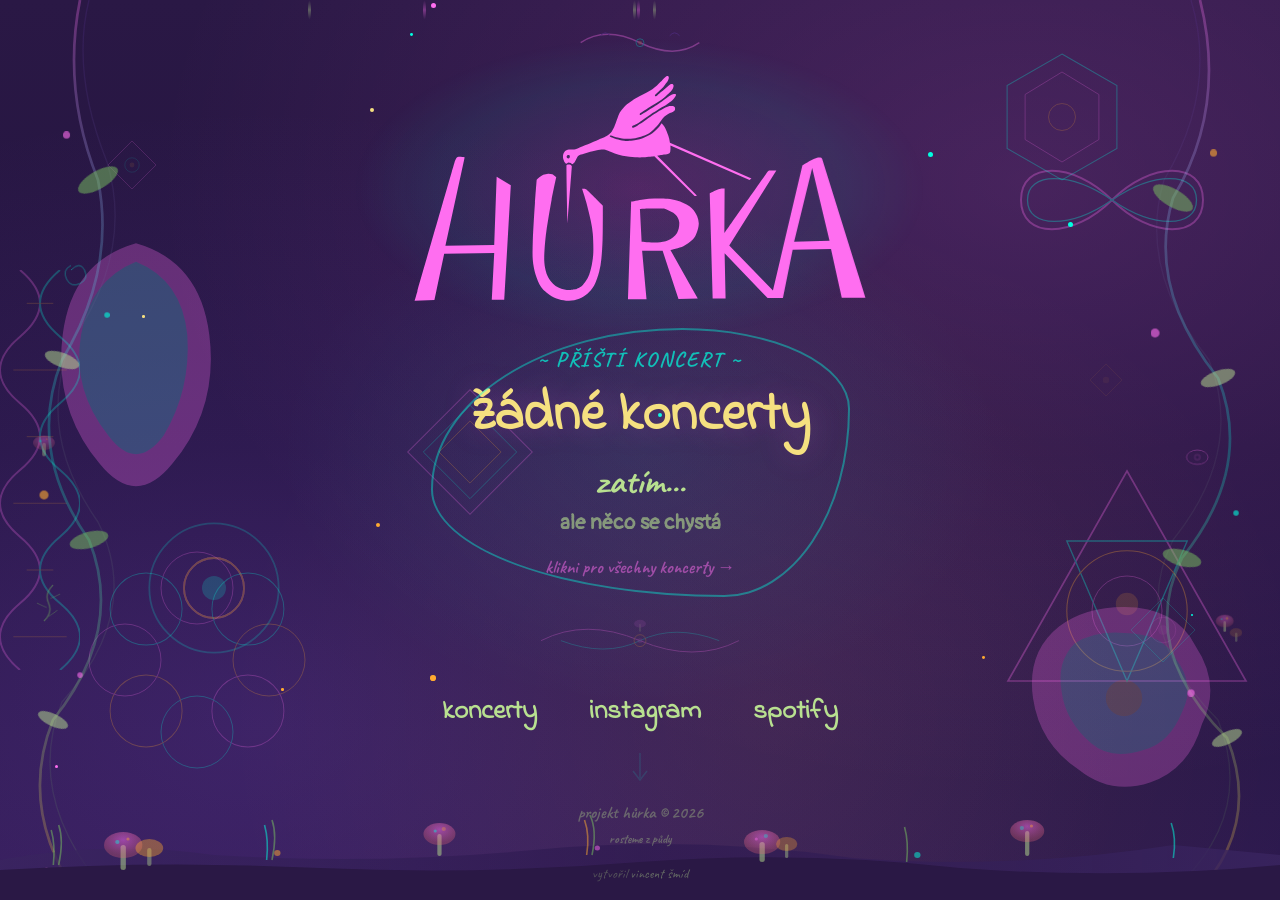
==== commit df6b27a8: "Refactor styles and update concert details for improved layout and responsiveness" ====
--- a/index.html
+++ b/index.html
@@ -9,6 +9,9 @@
 <link href="https://fonts.googleapis.com/css2?family=Pangolin&family=Silkscreen&family=Caveat:wght@400;700&family=Indie+Flower&display=swap" rel="stylesheet">
 <link rel="stylesheet" href="base.css">
 <link rel="stylesheet" href="index.css">
+<noscript><style>
+  .page-loader { display: none !important; }
+</style></noscript>
 </head>
 <body>
 
@@ -335,20 +338,18 @@
     </svg>
   </div>
 
-  <div class="tagline">~ z lesa mezi lidi ~</div>
-
   <!-- Next concert -->
   <a href="concerts.html" class="next-concert" id="nextConcert">
     <div class="concert-border"></div>
     <div class="concert-label">~ příští koncert ~</div>
-    <div class="concert-title" id="concertTitle">načítám...</div>
-    <div class="concert-date" id="concertDate"></div>
-    <div class="concert-venue" id="concertVenue"></div>
+    <div class="concert-title" id="concertTitle">Křest alba</div>
+    <div class="concert-date" id="concertDate">4. 4. 2026</div>
+    <div class="concert-venue" id="concertVenue">Kamina Boat, Praha</div>
     <div class="concert-cta">klikni pro všechny koncerty →</div>
   </a>
 
   <!-- Decorative separator (static) -->
-  <svg class="decorative-separator" width="220" height="70" viewBox="0 0 220 70" style="opacity:0.25; margin: 2vh 0; animation: fadeInUp 2.2s ease-out;">
+  <svg class="decorative-separator" width="220" height="70" viewBox="0 0 220 70" style="opacity:0.25; animation: fadeInUp 2.2s ease-out;">
     <path d="M10 35 Q55 12 110 35 Q165 58 210 35" fill="none" stroke="#ff6ef0" stroke-width="1"/>
     <path d="M30 35 Q75 52 110 35 Q145 18 190 35" fill="none" stroke="#00ffe0" stroke-width="0.8"/>
     <circle cx="110" cy="35" r="6" fill="none" stroke="#ffaa30" stroke-width="0.8"/>
--- a/index.css
+++ b/index.css
@@ -60,14 +60,14 @@
   align-items: center;
   justify-content: center;
   height: 100dvh;
-  padding: 20px 20px;
+  padding: 2vh 20px;
   overflow: hidden;
+  gap: 1vh;
 }
 
 /* === LOGO === */
 .logo-wrapper {
-  margin-top: 2vh;
-  margin-bottom: 1vh;
+  margin-bottom: 2vh;
   animation: fadeInUp 1.5s ease-out, breathe 6s ease-in-out infinite;
   position: relative;
   will-change: transform;
@@ -82,7 +82,7 @@
 
 .logo-svg {
   width: min(500px, 85vw);
-  height: auto;
+  max-height: 25vh;
   display: block;
 }
 
@@ -113,7 +113,6 @@
   font-weight: 700;
   color: rgba(184, 224, 144, 0.55);
   letter-spacing: 3px;
-  margin-bottom: 3vh;
   animation: fadeInUp 1.8s ease-out;
   text-transform: lowercase;
 }
@@ -125,7 +124,7 @@
   cursor: pointer;
   text-decoration: none;
   display: block;
-  padding: 3vh 40px;
+  padding: 2vh 40px;
   position: relative;
   transition: transform 0.3s ease;
   max-width: 600px;
@@ -214,7 +213,6 @@
 
 /* === NAVIGATION === */
 .nav-links {
-  margin-top: 3vh;
   display: flex;
   gap: 20px;
   flex-wrap: wrap;
@@ -306,17 +304,16 @@
 /* === RESPONSIVE === */
 @media (max-width: 600px) {
   .vine-left, .vine-right { width: 80px; }
-  .main-content { padding: 10px 15px; }
-  .logo-wrapper { margin-top: 1vh; margin-bottom: 0.5vh; }
-  .logo-svg { width: min(320px, 80vw); }
-  .tagline { margin-bottom: 2vh; font-size: clamp(0.9rem, 3vw, 1.2rem); }
+  .main-content { padding: 1vh 15px; }
+  .logo-svg { width: min(320px, 80vw); max-height: 20vh; }
+  .tagline { font-size: clamp(0.9rem, 3vw, 1.2rem); }
   .next-concert { padding: 20px 18px; }
   .concert-title { font-size: clamp(1.5rem, 5vw, 2.2rem); }
   .concert-date { font-size: clamp(1.1rem, 3.5vw, 1.5rem); }
   .concert-label { font-size: clamp(0.8rem, 2.5vw, 1rem); margin-bottom: 6px; }
   .concert-venue { font-size: clamp(0.85rem, 2.5vw, 1.1rem); }
   .concert-cta { font-size: 0.95rem; margin-top: 10px; }
-  .nav-links { margin-top: 2vh; gap: 10px; }
+  .nav-links { gap: 10px; }
   .nav-links a { font-size: clamp(1rem, 3vw, 1.3rem); padding: 5px 10px; }
   .mushroom-garden { height: 80px; }
   .decorative-top, .decorative-separator { display: none; }
@@ -355,8 +352,7 @@
 
 /* Footer */
 .footer-zone {
-  margin-top: 3vh;
-  padding-bottom: 2vh;
+  padding-bottom: 1vh;
   text-align: center;
   animation: fadeInUp 3s ease-out;
 }
@@ -369,7 +365,6 @@
 }
 
 .footer-credit {
-  margin-top: 1vh;
   text-align: center;
 }
 
@@ -391,7 +386,6 @@
 
 /* scroll hint */
 .scroll-hint {
-  margin-top: 2vh;
   animation: float 4s ease-in-out infinite;
   opacity: 0.3;
   will-change: transform;
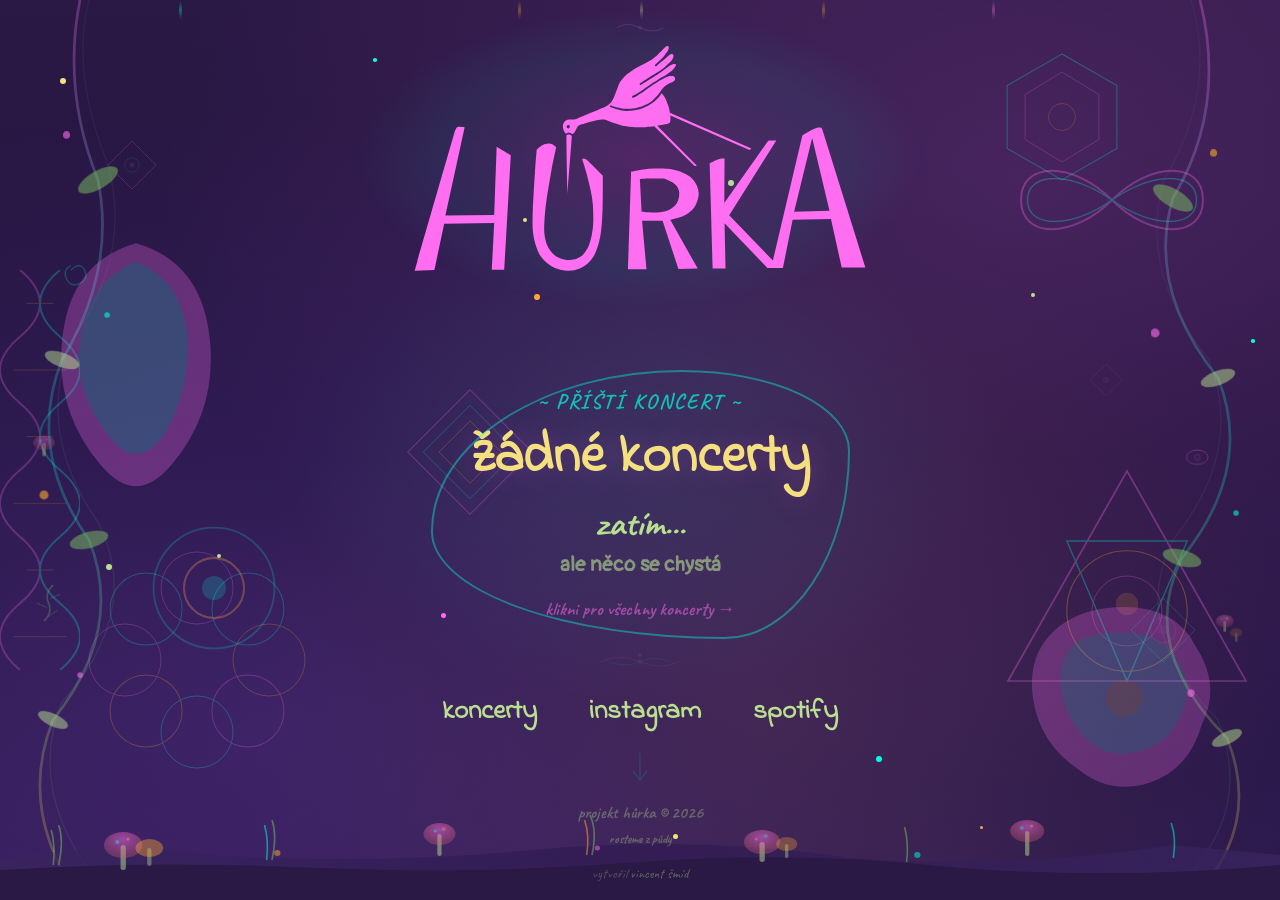
==== commit 013ae20f: "Add deployment instructions and build script for concert data" ====
--- a/index.html
+++ b/index.html
@@ -342,9 +342,9 @@
   <a href="concerts.html" class="next-concert" id="nextConcert">
     <div class="concert-border"></div>
     <div class="concert-label">~ příští koncert ~</div>
-    <div class="concert-title" id="concertTitle">Křest alba</div>
-    <div class="concert-date" id="concertDate">4. 4. 2026</div>
-    <div class="concert-venue" id="concertVenue">Kamina Boat, Praha</div>
+    <div class="concert-title" id="concertTitle">koncerty</div>
+    <div class="concert-date" id="concertDate"></div>
+    <div class="concert-venue" id="concertVenue">podívej se na seznam →</div>
     <div class="concert-cta">klikni pro všechny koncerty →</div>
   </a>
 
@@ -442,9 +442,9 @@
       document.getElementById('concertVenue').textContent = 'ale něco se chystá';
     }
   } catch (e) {
-    document.getElementById('concertTitle').textContent = 'Křest alba';
-    document.getElementById('concertDate').textContent = '4. 4. 2026';
-    document.getElementById('concertVenue').textContent = 'Kamina Boat, Praha';
+    document.getElementById('concertTitle').textContent = 'koncerty';
+    document.getElementById('concertDate').textContent = '';
+    document.getElementById('concertVenue').textContent = 'podívej se na seznam →';
   }
 }
 
--- a/index.css
+++ b/index.css
@@ -67,7 +67,7 @@
 
 /* === LOGO === */
 .logo-wrapper {
-  margin-bottom: 2vh;
+  margin-bottom: 10vh;
   animation: fadeInUp 1.5s ease-out, breathe 6s ease-in-out infinite;
   position: relative;
   will-change: transform;
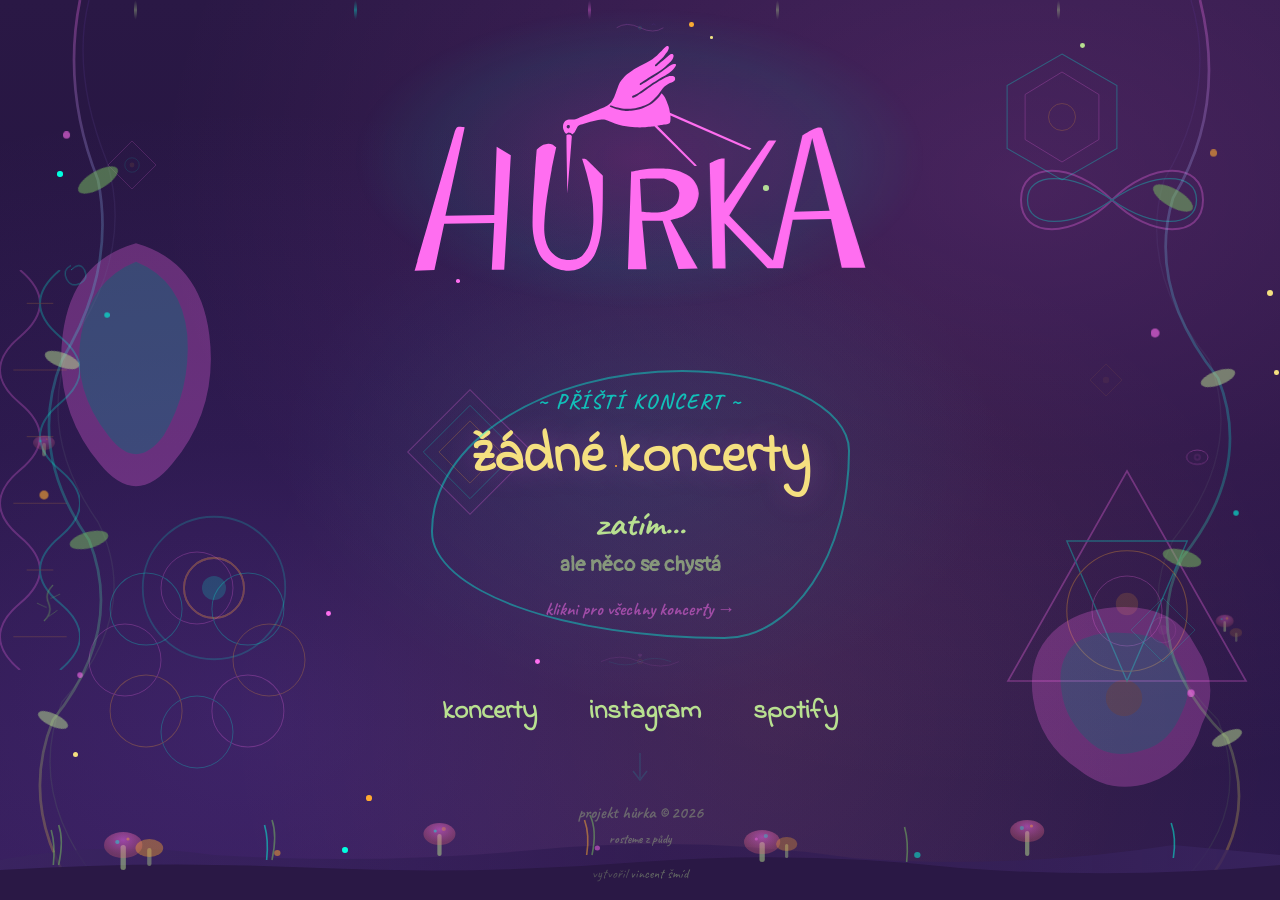
==== commit d5a5b25c: "Remove deployment workflow and build script; update concert display in HTML files" ====
--- a/index.html
+++ b/index.html
@@ -342,9 +342,9 @@
   <a href="concerts.html" class="next-concert" id="nextConcert">
     <div class="concert-border"></div>
     <div class="concert-label">~ příští koncert ~</div>
-    <div class="concert-title" id="concertTitle">koncerty</div>
-    <div class="concert-date" id="concertDate"></div>
-    <div class="concert-venue" id="concertVenue">podívej se na seznam →</div>
+    <div class="concert-title" id="concertTitle">Fryštácký jarní slet</div>
+    <div class="concert-date" id="concertDate">sobota 28. března 2026</div>
+    <div class="concert-venue" id="concertVenue">Kulturní a kreativní centrum, Fryšták</div>
     <div class="concert-cta">klikni pro všechny koncerty →</div>
   </a>
 
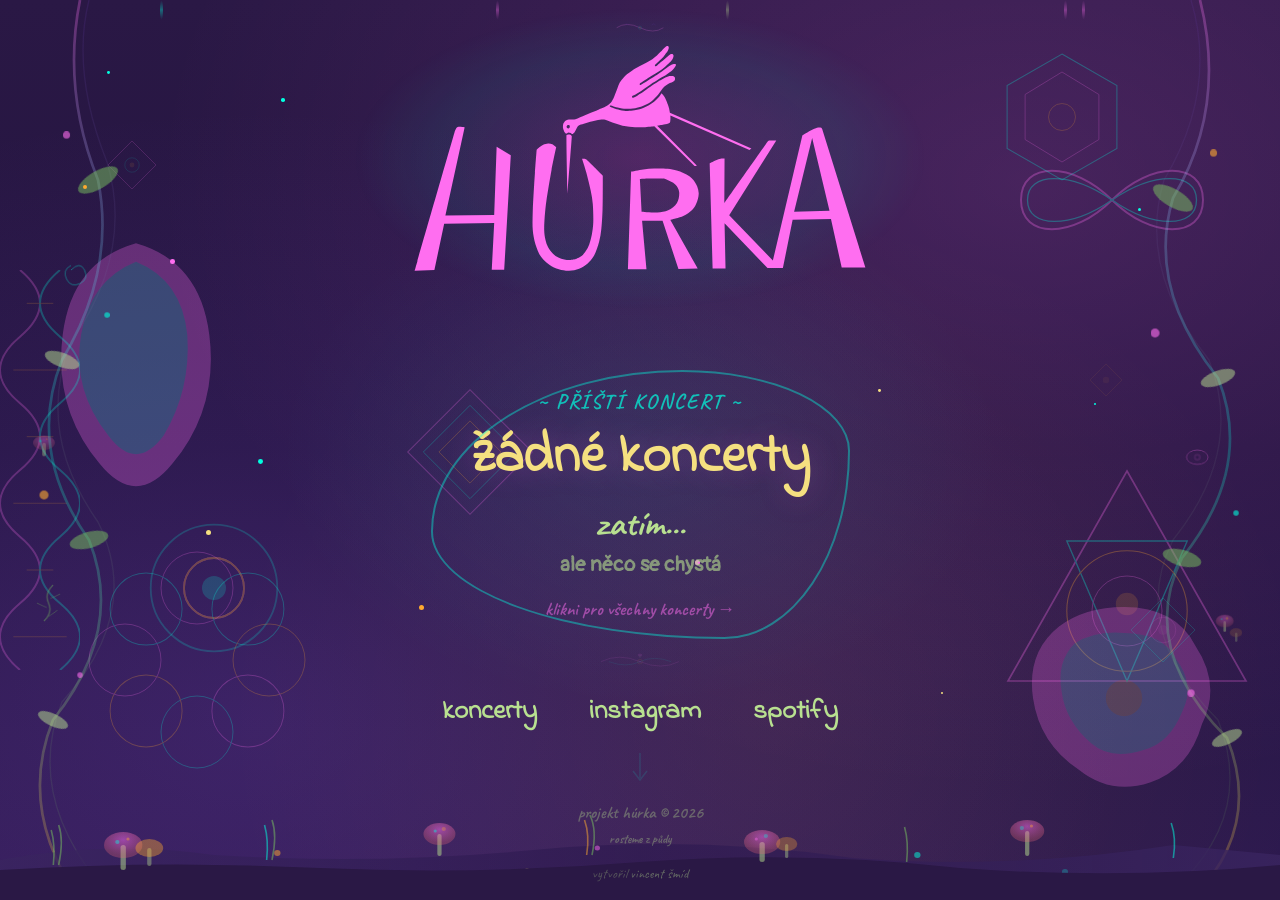
==== commit 6922ad56: "Fix spelling of "Húrka" in HTML and README files" ====
--- a/index.html
+++ b/index.html
@@ -3,7 +3,7 @@
 <head>
 <meta charset="UTF-8">
 <meta name="viewport" content="width=device-width, initial-scale=1.0">
-<title>Projekt Hůrka</title>
+<title>Projekt Húrka</title>
 <link rel="preconnect" href="https://fonts.googleapis.com">
 <link rel="preconnect" href="https://fonts.gstatic.com" crossorigin>
 <link href="https://fonts.googleapis.com/css2?family=Pangolin&family=Silkscreen&family=Caveat:wght@400;700&family=Indie+Flower&display=swap" rel="stylesheet">
@@ -326,7 +326,7 @@
   <!-- Logo -->
   <div class="logo-wrapper">
     <div class="logo-glow"></div>
-    <svg class="logo-svg" viewBox="0 0 1847 922" xmlns="http://www.w3.org/2000/svg" fill-rule="evenodd" role="img" aria-label="Projekt Hůrka">
+    <svg class="logo-svg" viewBox="0 0 1847 922" xmlns="http://www.w3.org/2000/svg" fill-rule="evenodd" role="img" aria-label="Projekt Húrka">
       <g transform="translate(-102,-368.968)">
         <path d="M989,884L976,1284L1052,1284L1034,1085L1118,1085L1183,1283L1262,1281L1150,1082C1150,1082 1188.167,1072.833 1203,1066C1216.269,1059.887 1230.5,1048.669 1239,1041C1245.39,1035.234 1250.02,1027.615 1254,1019.984C1258,1012.314 1261,1003.148 1263,994.984C1264.917,987.158 1266.483,979.042 1266,971C1265.5,962.669 1263.247,953.28 1260,945C1256.667,936.5 1251.333,927 1246,920C1240.998,913.435 1234.695,907.826 1228,903C1220.833,897.833 1211.667,893 1203,889C1194.333,885 1185.276,881.464 1176,879C1165.333,876.167 1151.505,873.087 1139,872C1123.667,870.667 1100.667,870.5 1084,871C1068.948,871.452 1053.92,872.958 1039,875C1023.167,877.167 989,884 989,884ZM1025,914L1032,1048C1032,1048 1078.833,1052 1097,1051C1111.948,1050.177 1127.667,1048.5 1141,1042C1154.333,1035.5 1169.5,1024.5 1177,1012C1184.5,999.5 1187.167,979.667 1186,967C1184.933,955.421 1178.376,944.066 1170,936C1161,927.333 1141.667,919 1132,915C1125.771,912.422 1118.735,912.285 1112,912C1100.167,911.5 1075.5,911.667 1061,912C1048.985,912.276 1025,914 1025,914Z"/>
         <path d="M602,794C602,794 597,859.5 595,888C593.199,913.658 591.463,939.321 590,965C588.5,991.333 586.667,1019.833 586,1046C585.355,1071.325 584.167,1099.5 586,1122C587.625,1141.939 591.333,1162.5 597,1181C602.551,1199.122 610.5,1219 620,1233C628.739,1245.878 641.833,1256.5 654,1265C665.854,1273.282 679.5,1279.833 693,1284C706.5,1288.167 721.167,1290.333 735,1290C748.833,1289.667 763.333,1287 776,1282C788.667,1277 800.774,1269.237 811,1260C821.333,1250.667 831.242,1238.797 838,1226C845.833,1211.167 853.167,1188.833 858,1171C862.602,1154.022 865.116,1136.49 867,1119C869.333,1097.333 871.07,1067.037 872,1041C873,1013 872.833,974.5 873,951C873.121,934 873,900 873,900C873,900 818.833,845.5 806,834C803.408,831.678 799,831.5 796,831C793.37,830.562 788,831 788,831C788,831 800.711,869.46 806,889C812,911.167 819.667,942.833 824,964C827.517,981.181 830.634,998.516 832,1016C833.667,1037.333 834.667,1071 834,1092C833.467,1108.778 830.833,1126.833 828,1142C825.402,1155.909 821,1172 817,1183C813.79,1191.827 809.167,1200.167 804,1208C798.833,1215.833 793.167,1224.167 786,1230C778.833,1235.833 761,1243 761,1243C761,1243 745.667,1245.833 738,1246C730.333,1246.167 722.527,1245.602 715,1244C707.167,1242.333 698.476,1239.901 691,1236C683.333,1232 675.412,1226.412 669,1220C662,1213 654.167,1203.5 649,1194C643.833,1184.5 640.477,1173.681 638,1163C635.333,1151.5 633.408,1137.769 633,1125C632.5,1109.333 633.626,1087.628 635,1069C636.5,1048.667 638.807,1024.892 642,1003C646.667,971 656.333,913.5 663,877C668.685,845.875 682,784 682,784C682,784 671.5,774.5 666,772C660.762,769.619 654.746,768.689 649,769C642.833,769.333 635,771.5 629,774C623.194,776.419 617.5,780.667 613,784C609.018,786.95 602,794 602,794Z"/>
@@ -376,7 +376,7 @@
   </div>
 
   <div class="footer-zone">
-    <p>projekt hůrka © 2026</p>
+    <p>projekt húrka © 2026</p>
     <p style="margin-top: 8px; font-size: 0.8rem;">rosteme z půdy</p>
   </div>
 
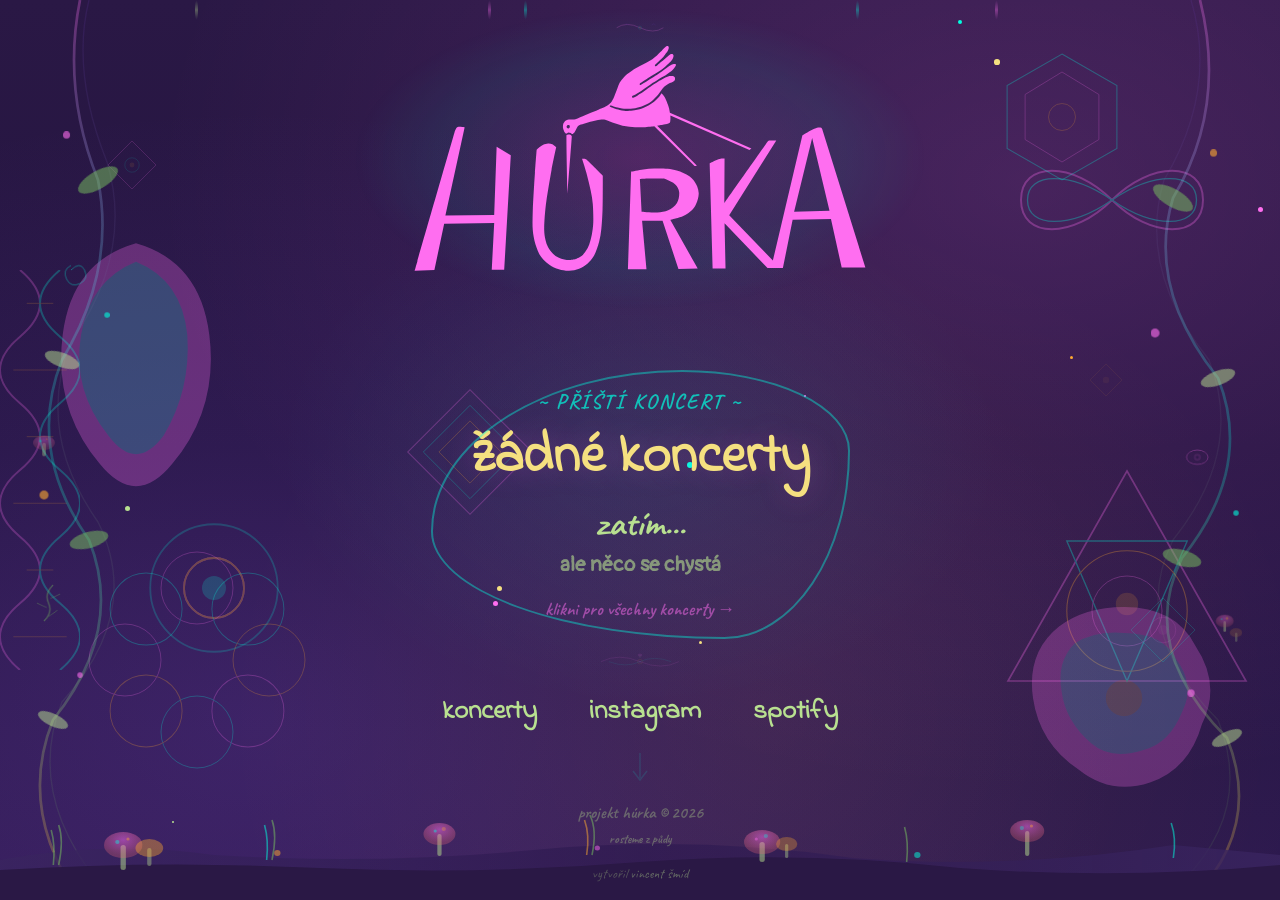
==== commit 9944ab36: "Fix spelling of "Húrka" in concerts.md and update concert details in index.html" ====
--- a/index.html
+++ b/index.html
@@ -342,10 +342,13 @@
   <a href="concerts.html" class="next-concert" id="nextConcert">
     <div class="concert-border"></div>
     <div class="concert-label">~ příští koncert ~</div>
-    <div class="concert-title" id="concertTitle">Fryštácký jarní slet</div>
-    <div class="concert-date" id="concertDate">sobota 28. března 2026</div>
-    <div class="concert-venue" id="concertVenue">Kulturní a kreativní centrum, Fryšták</div>
+    <div class="concert-title" id="concertTitle"></div>
+    <div class="concert-date" id="concertDate"></div>
+    <div class="concert-venue" id="concertVenue"></div>
     <div class="concert-cta">klikni pro všechny koncerty →</div>
+    <noscript>
+      <div style="color: #b8e090; font-size: 1rem; margin-top: 8px;">pro zobrazení koncertů je potřeba zapnout JavaScript</div>
+    </noscript>
   </a>
 
   <!-- Decorative separator (static) -->
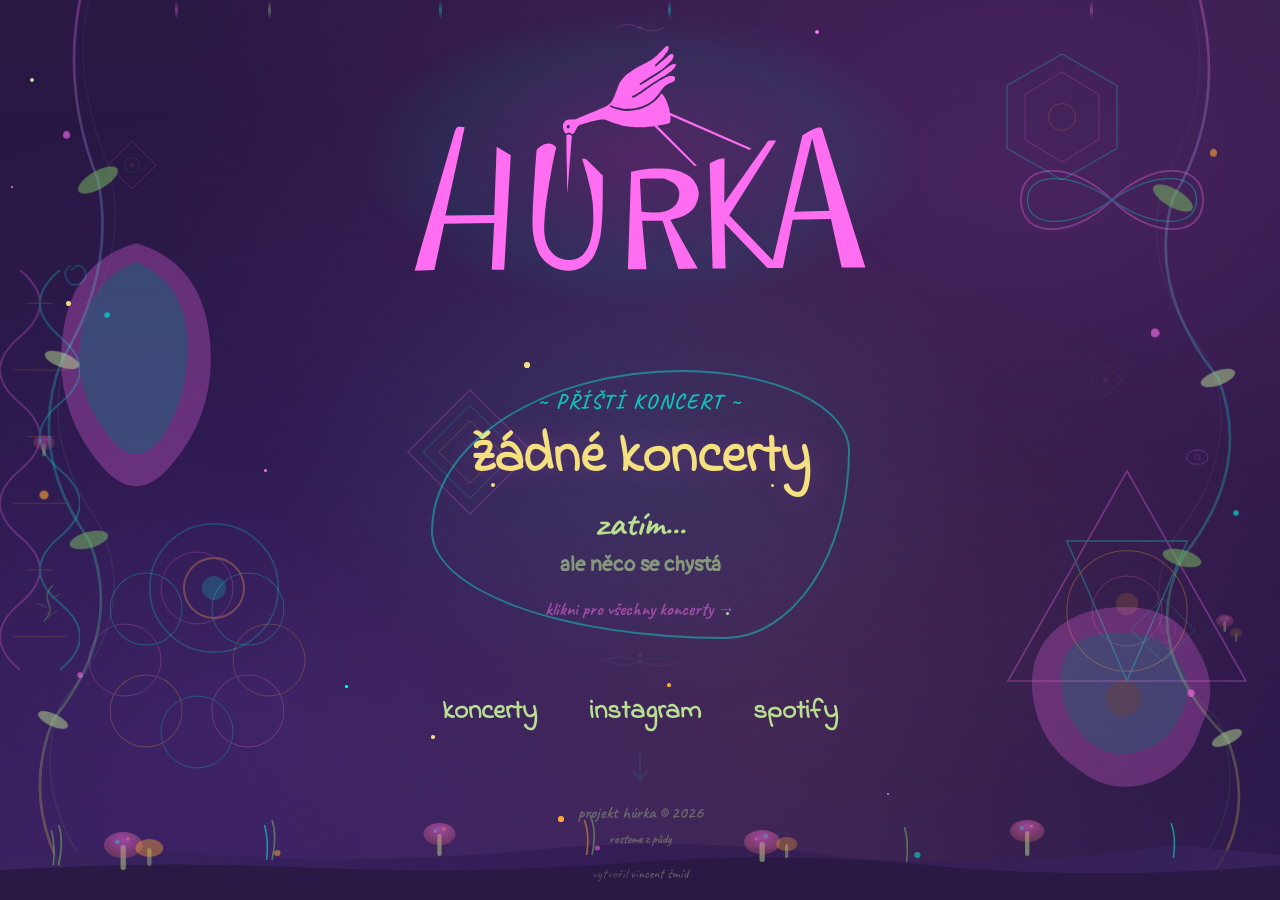
==== commit 066bd8da: "Add script to redirect from index.html to root URL" ====
--- a/index.html
+++ b/index.html
@@ -2,6 +2,7 @@
 <html lang="cs">
 <head>
 <meta charset="UTF-8">
+<script>if(location.pathname.endsWith('/index.html'))location.replace(location.pathname.replace('/index.html','/'));</script>
 <meta name="viewport" content="width=device-width, initial-scale=1.0">
 <title>Projekt Húrka</title>
 <link rel="preconnect" href="https://fonts.googleapis.com">
--- a/index.css
+++ b/index.css
@@ -307,14 +307,14 @@
   .main-content { padding: 1vh 15px; }
   .logo-svg { width: min(320px, 80vw); max-height: 20vh; }
   .tagline { font-size: clamp(0.9rem, 3vw, 1.2rem); }
-  .next-concert { padding: 20px 18px; }
-  .concert-title { font-size: clamp(1.5rem, 5vw, 2.2rem); }
-  .concert-date { font-size: clamp(1.1rem, 3.5vw, 1.5rem); }
-  .concert-label { font-size: clamp(0.8rem, 2.5vw, 1rem); margin-bottom: 6px; }
-  .concert-venue { font-size: clamp(0.85rem, 2.5vw, 1.1rem); }
-  .concert-cta { font-size: 0.95rem; margin-top: 10px; }
-  .nav-links { gap: 10px; }
-  .nav-links a { font-size: clamp(1rem, 3vw, 1.3rem); padding: 5px 10px; }
+  .next-concert { padding: 24px 20px; }
+  .concert-title { font-size: clamp(1.6rem, 6vw, 2.4rem); }
+  .concert-date { font-size: clamp(1.2rem, 4vw, 1.6rem); }
+  .concert-label { font-size: clamp(0.9rem, 3vw, 1.1rem); margin-bottom: 8px; }
+  .concert-venue { font-size: clamp(1rem, 3vw, 1.2rem); }
+  .concert-cta { font-size: 1.05rem; margin-top: 12px; }
+  .nav-links { gap: 12px; }
+  .nav-links a { font-size: clamp(1.1rem, 3.5vw, 1.4rem); padding: 8px 14px; }
   .mushroom-garden { height: 80px; }
   .decorative-top, .decorative-separator { display: none; }
   .scroll-hint { display: none; }
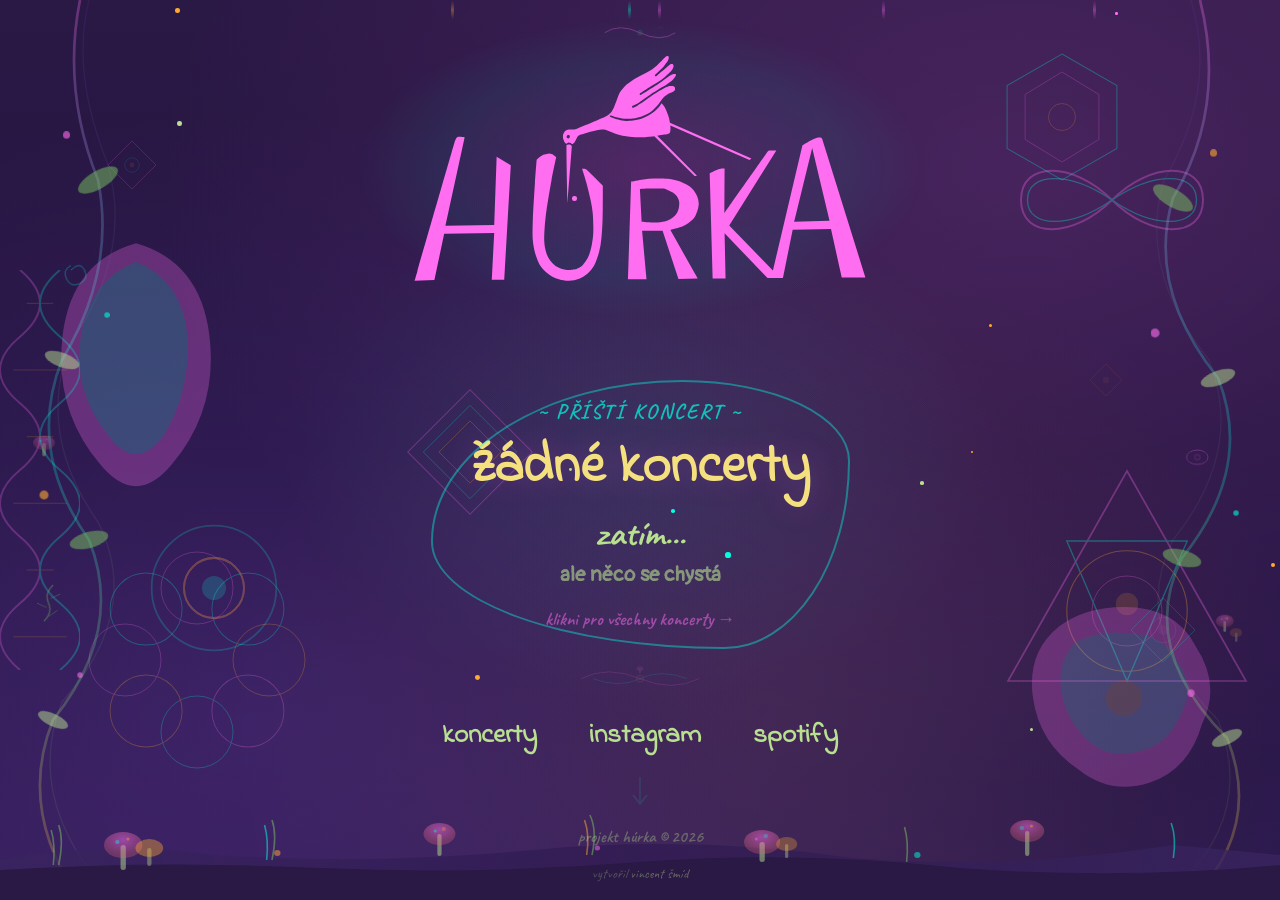
==== commit 657d93a8: "Remove unnecessary footer text from index.html" ====
--- a/index.html
+++ b/index.html
@@ -381,7 +381,6 @@
 
   <div class="footer-zone">
     <p>projekt húrka © 2026</p>
-    <p style="margin-top: 8px; font-size: 0.8rem;">rosteme z půdy</p>
   </div>
 
   <div class="footer-credit">
